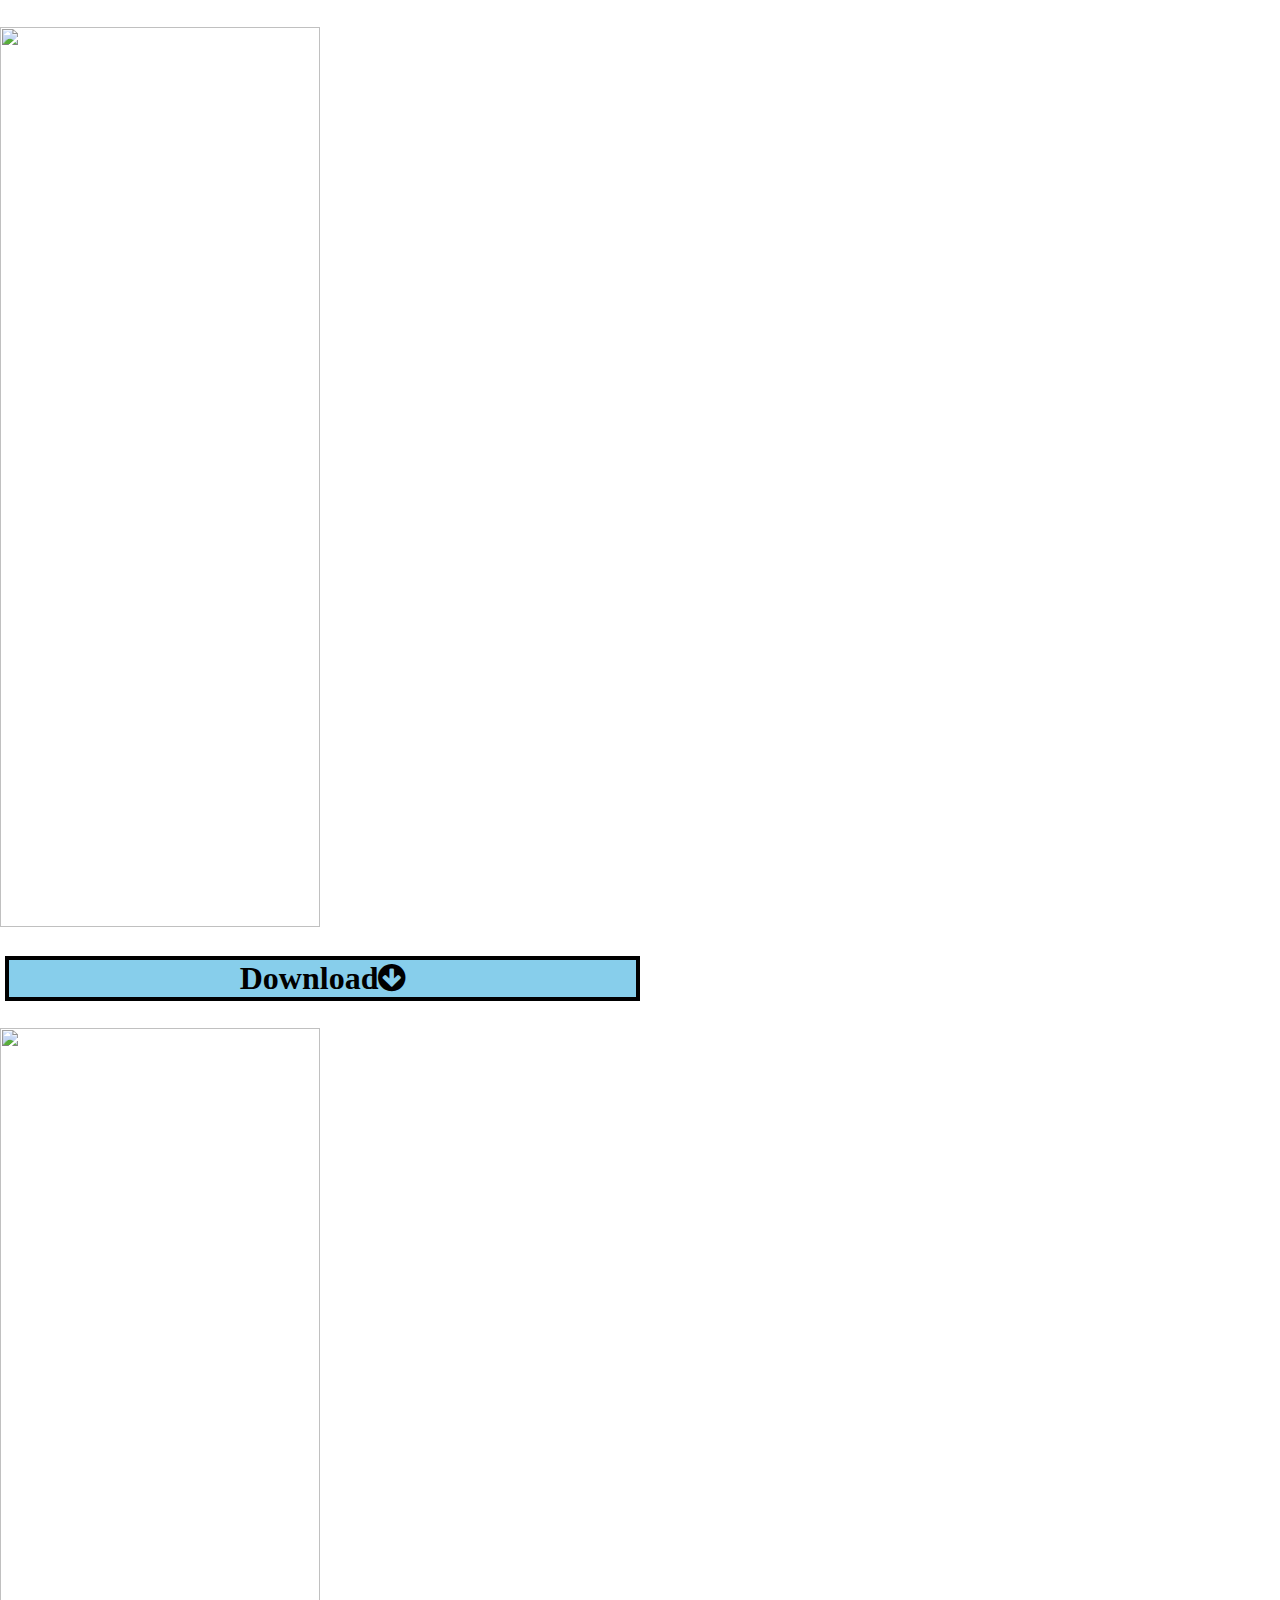
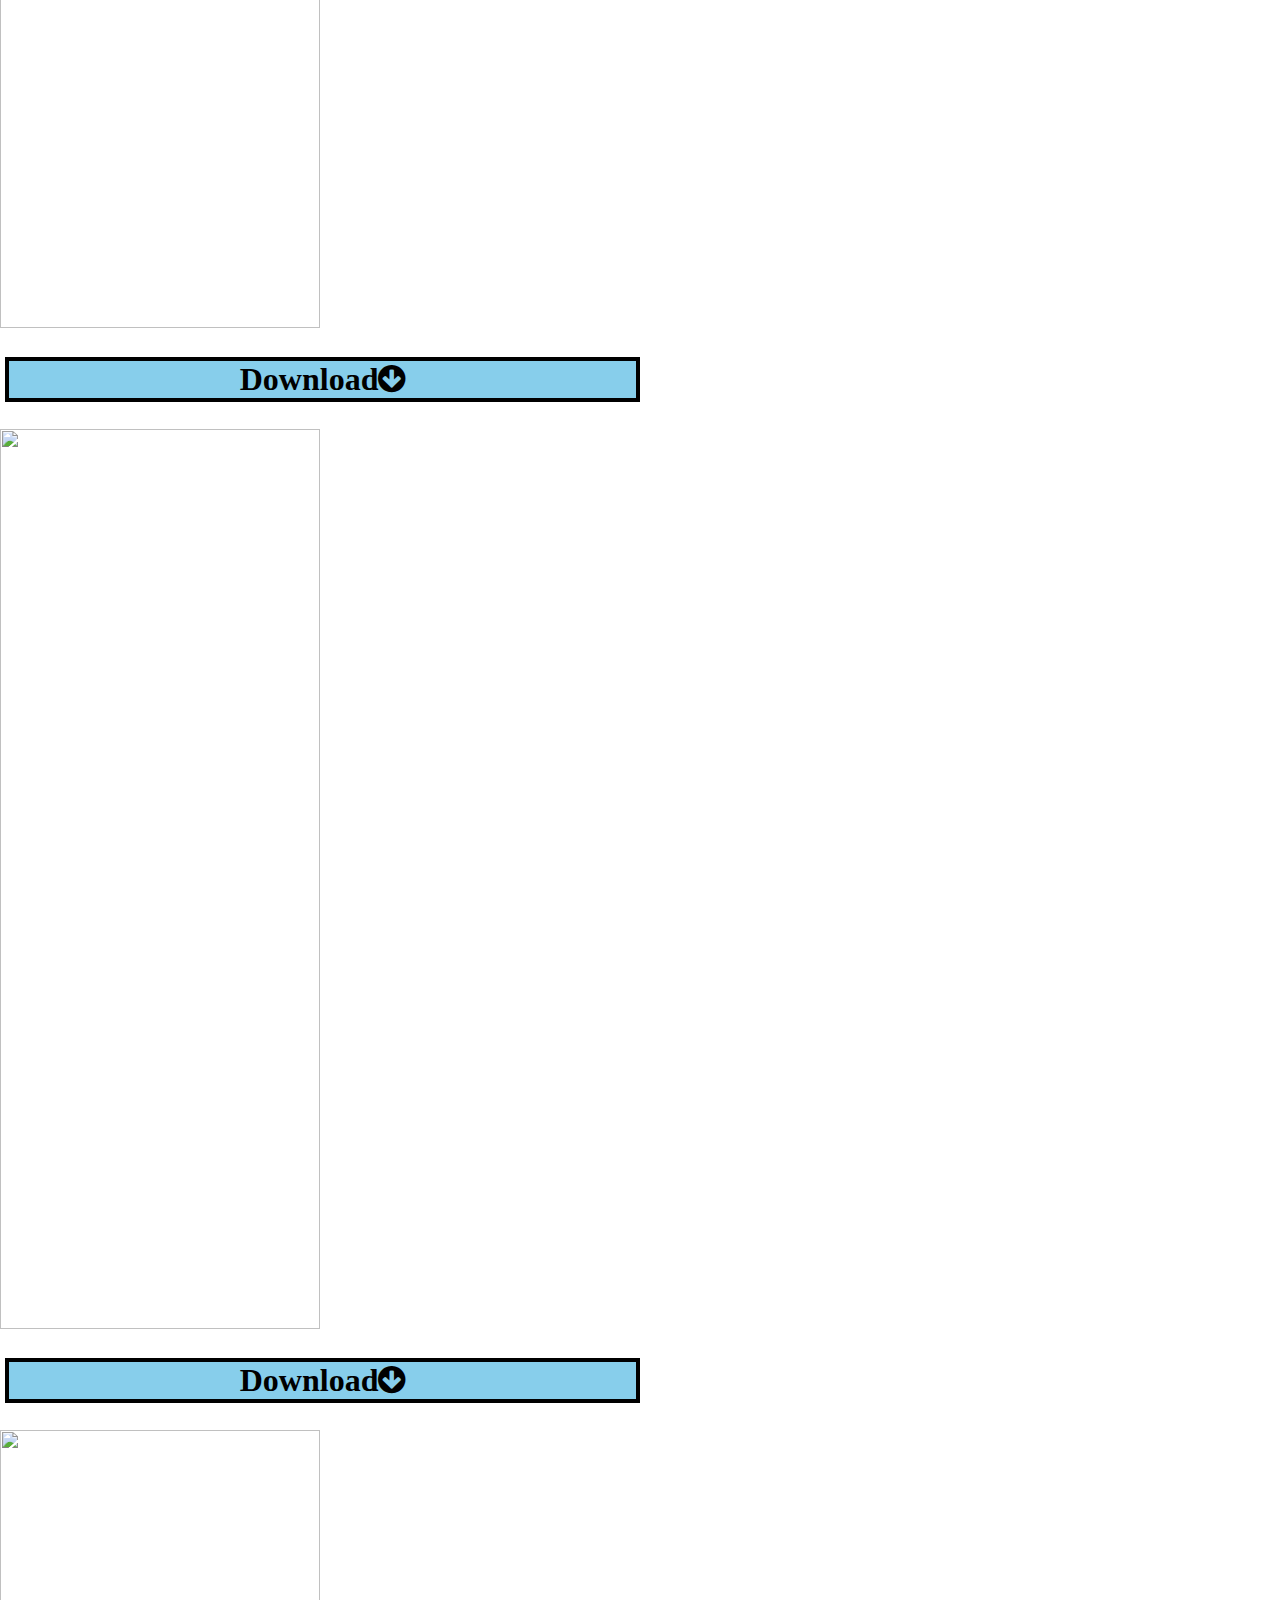
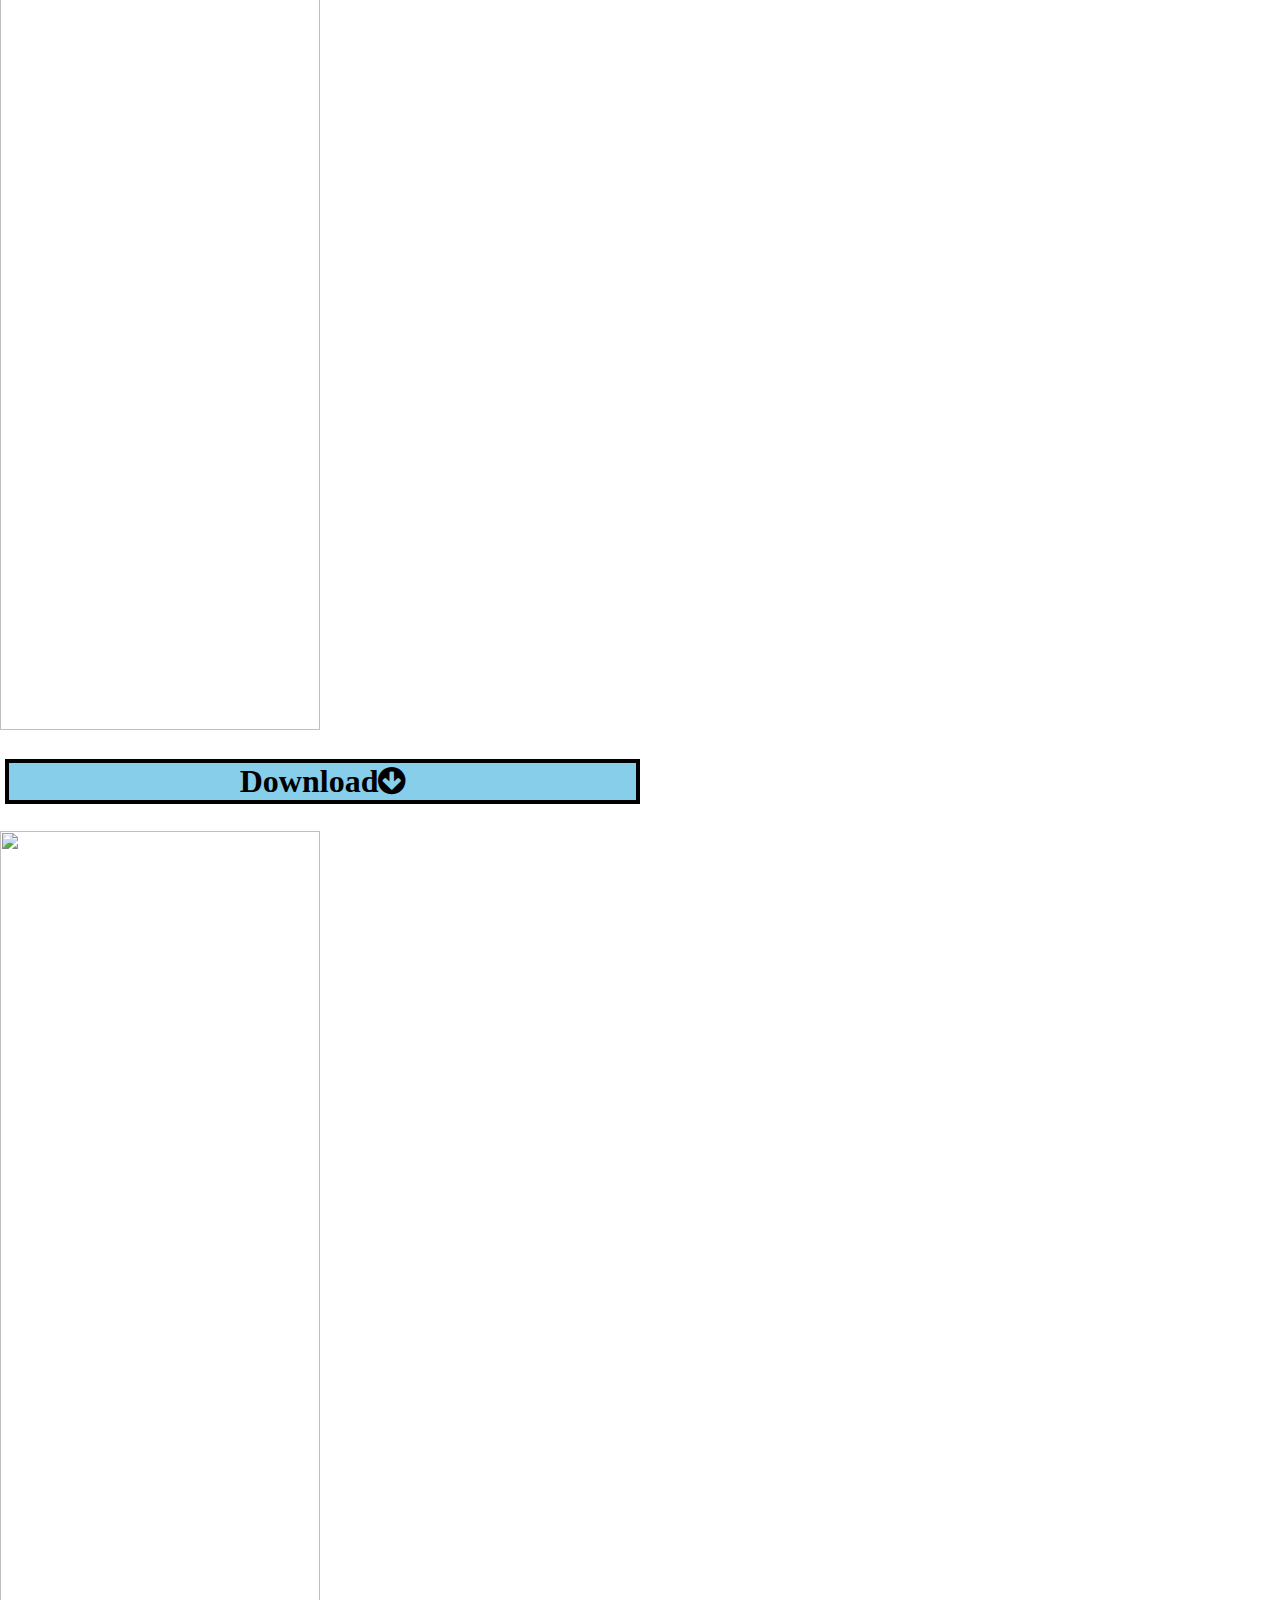
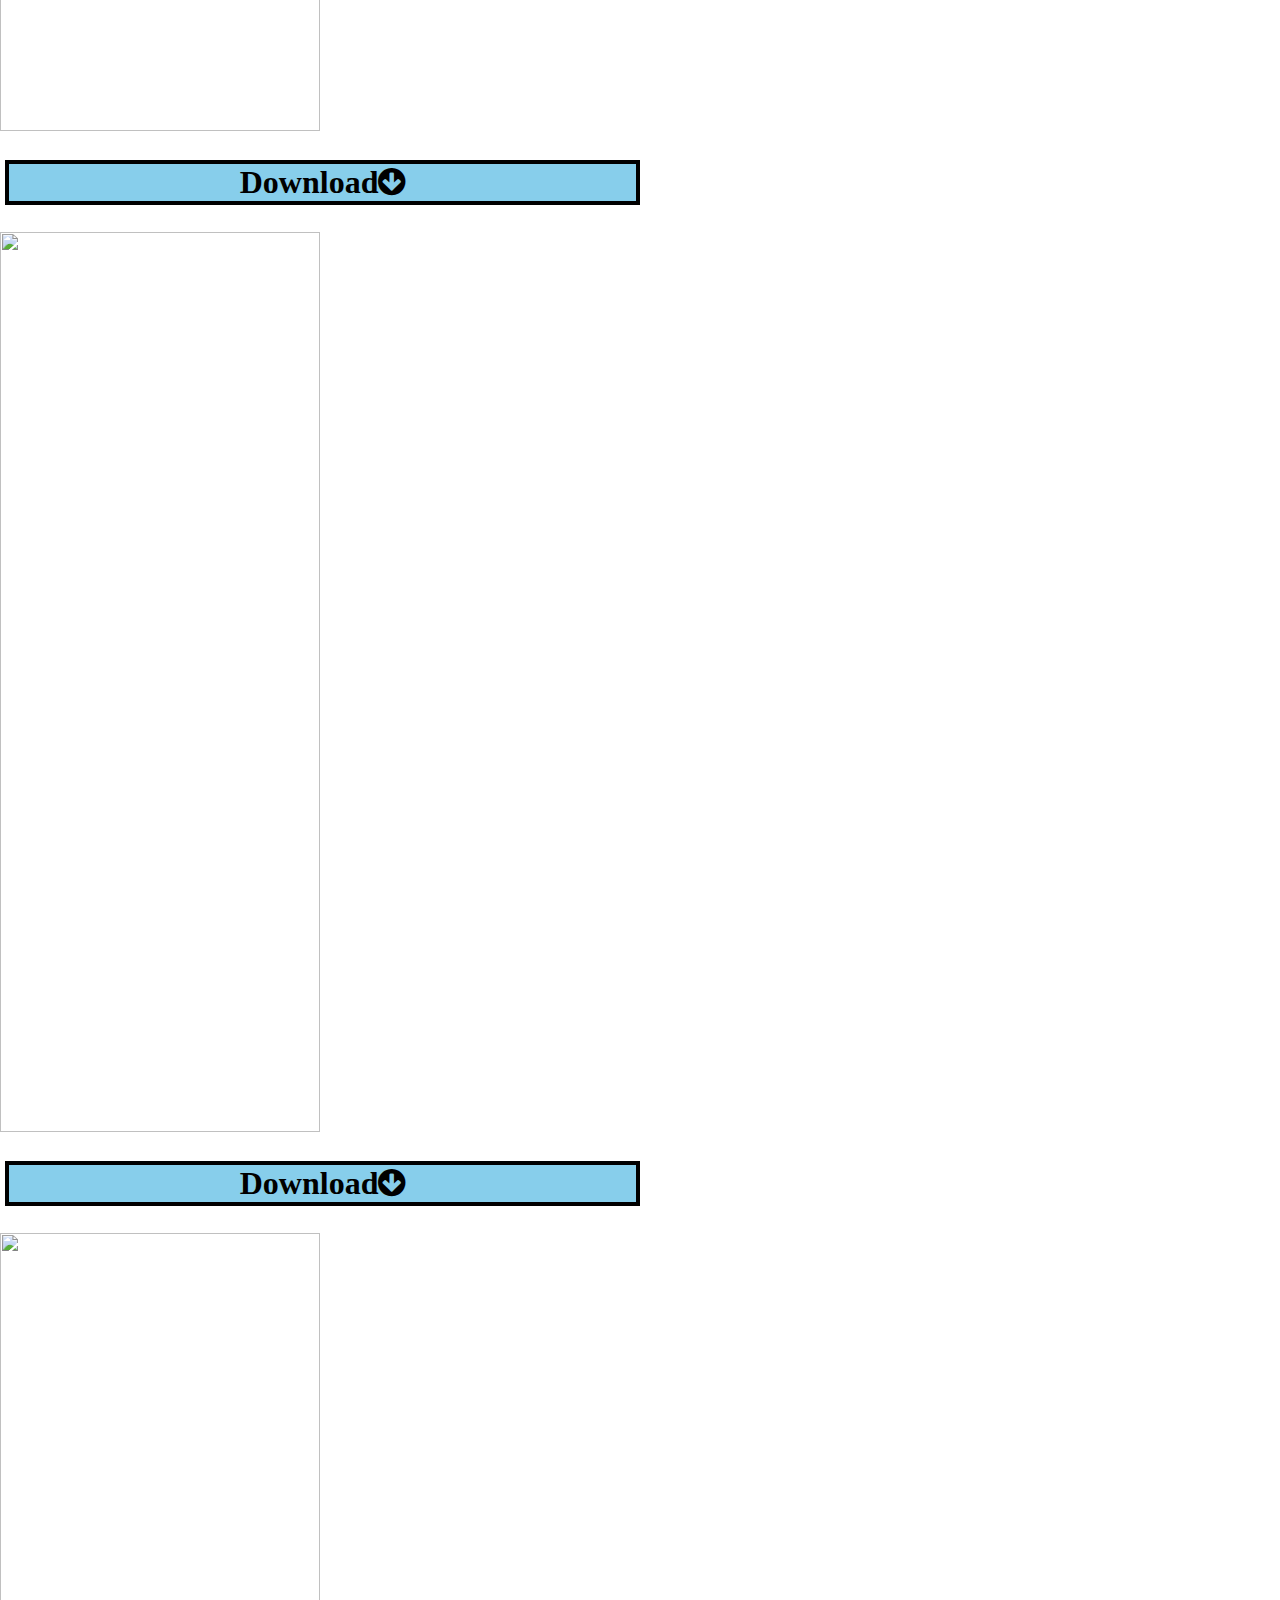
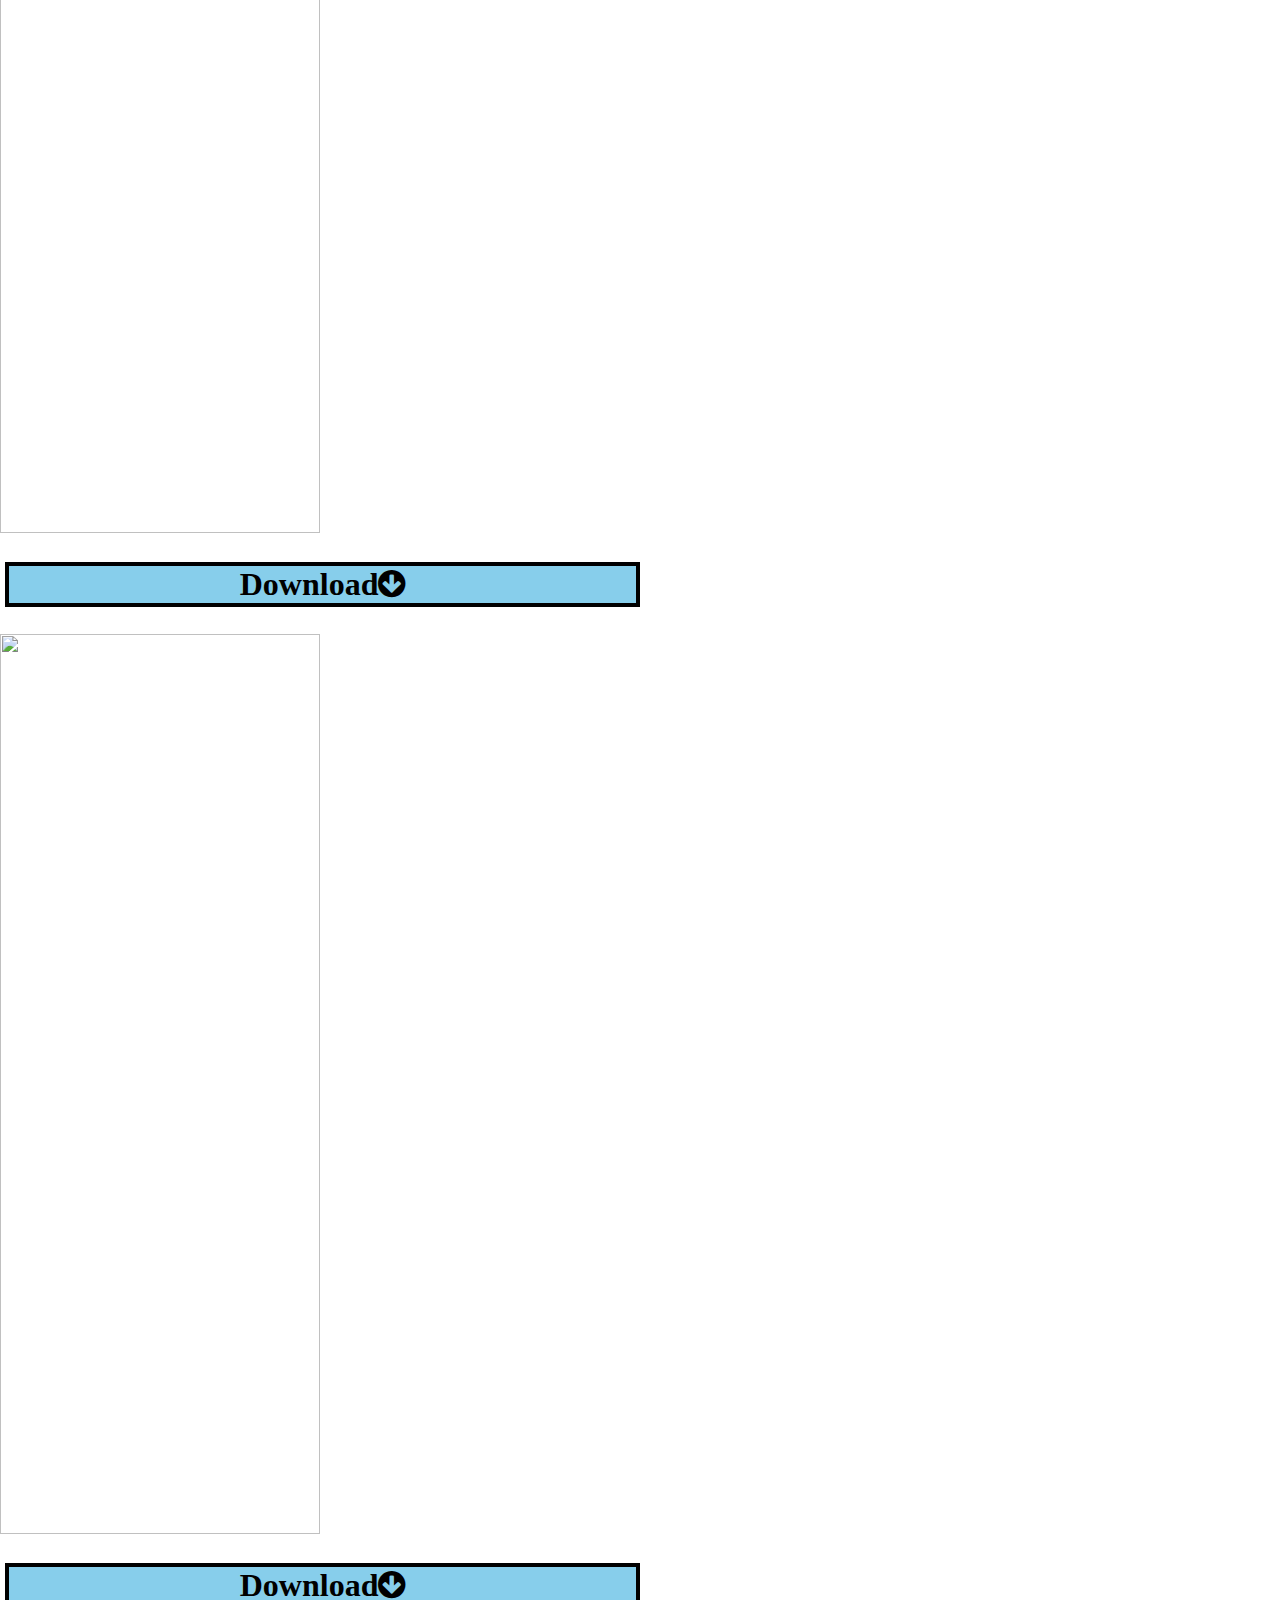
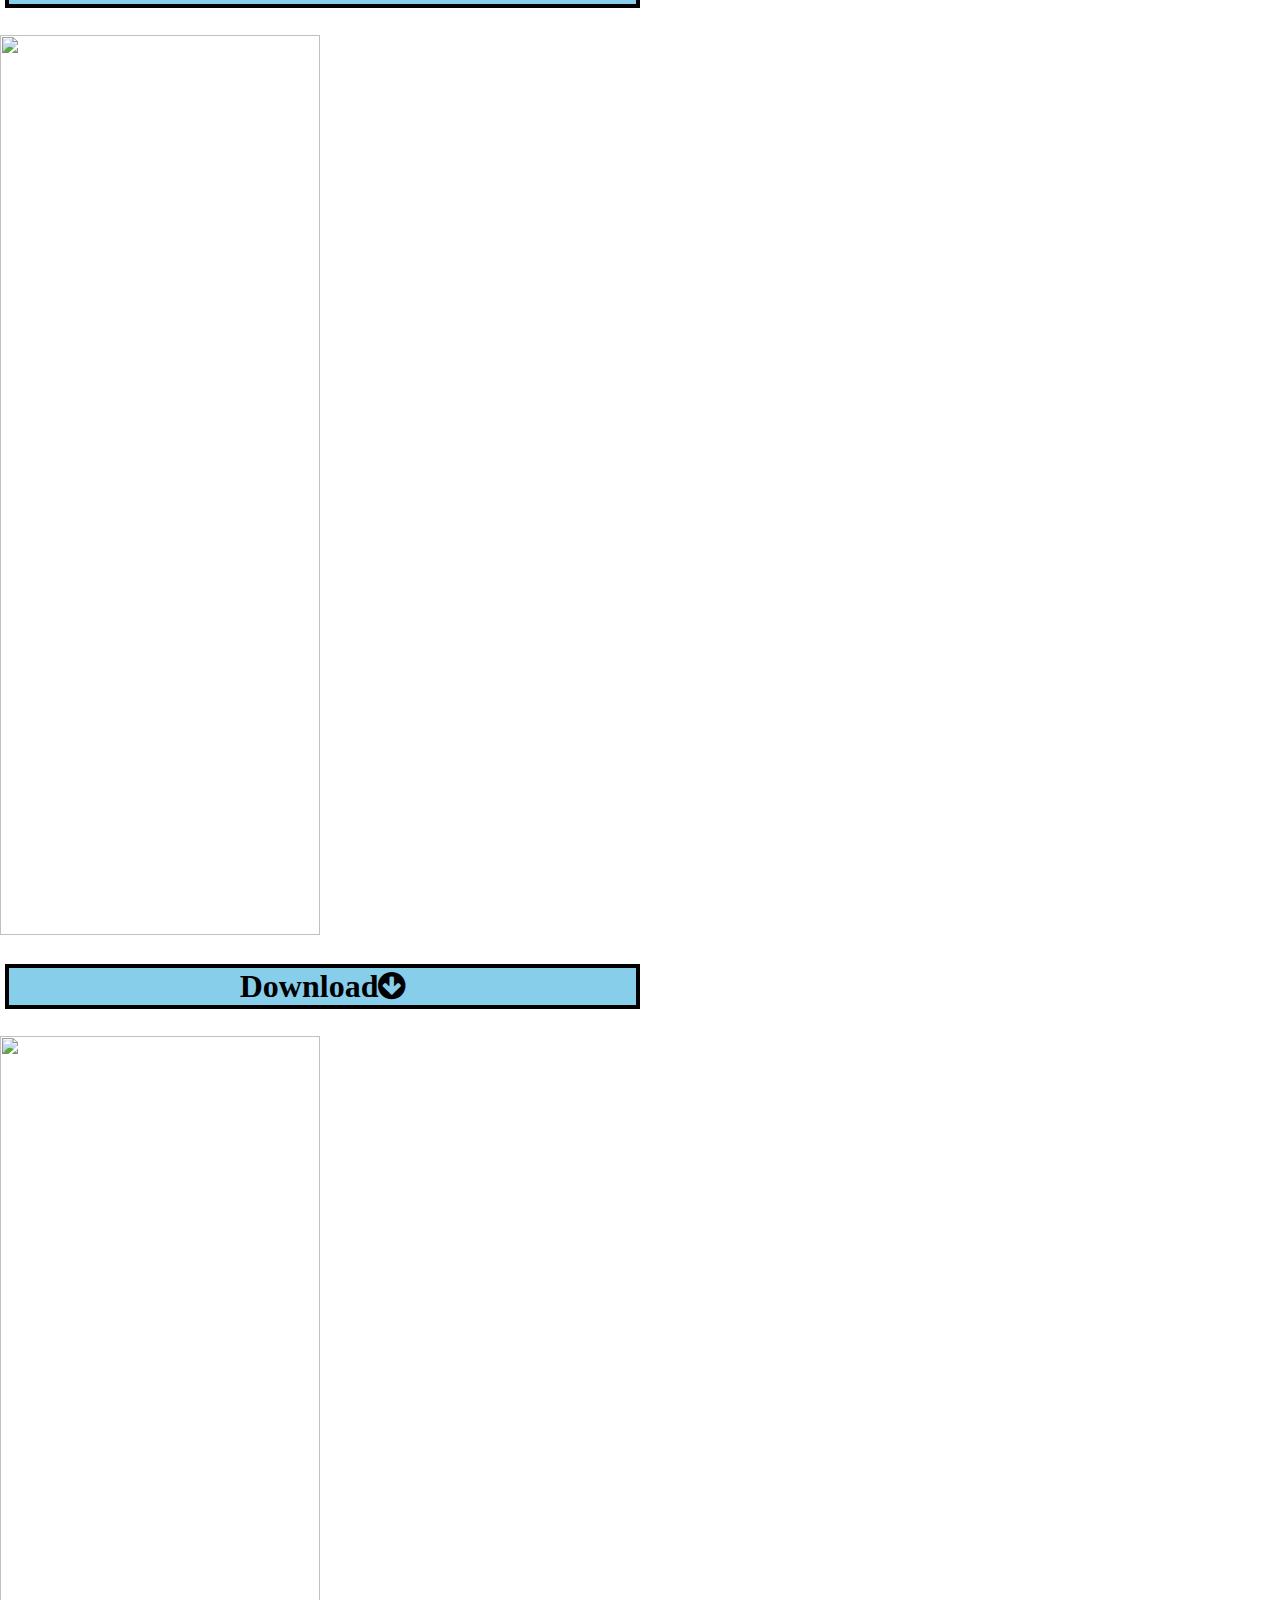
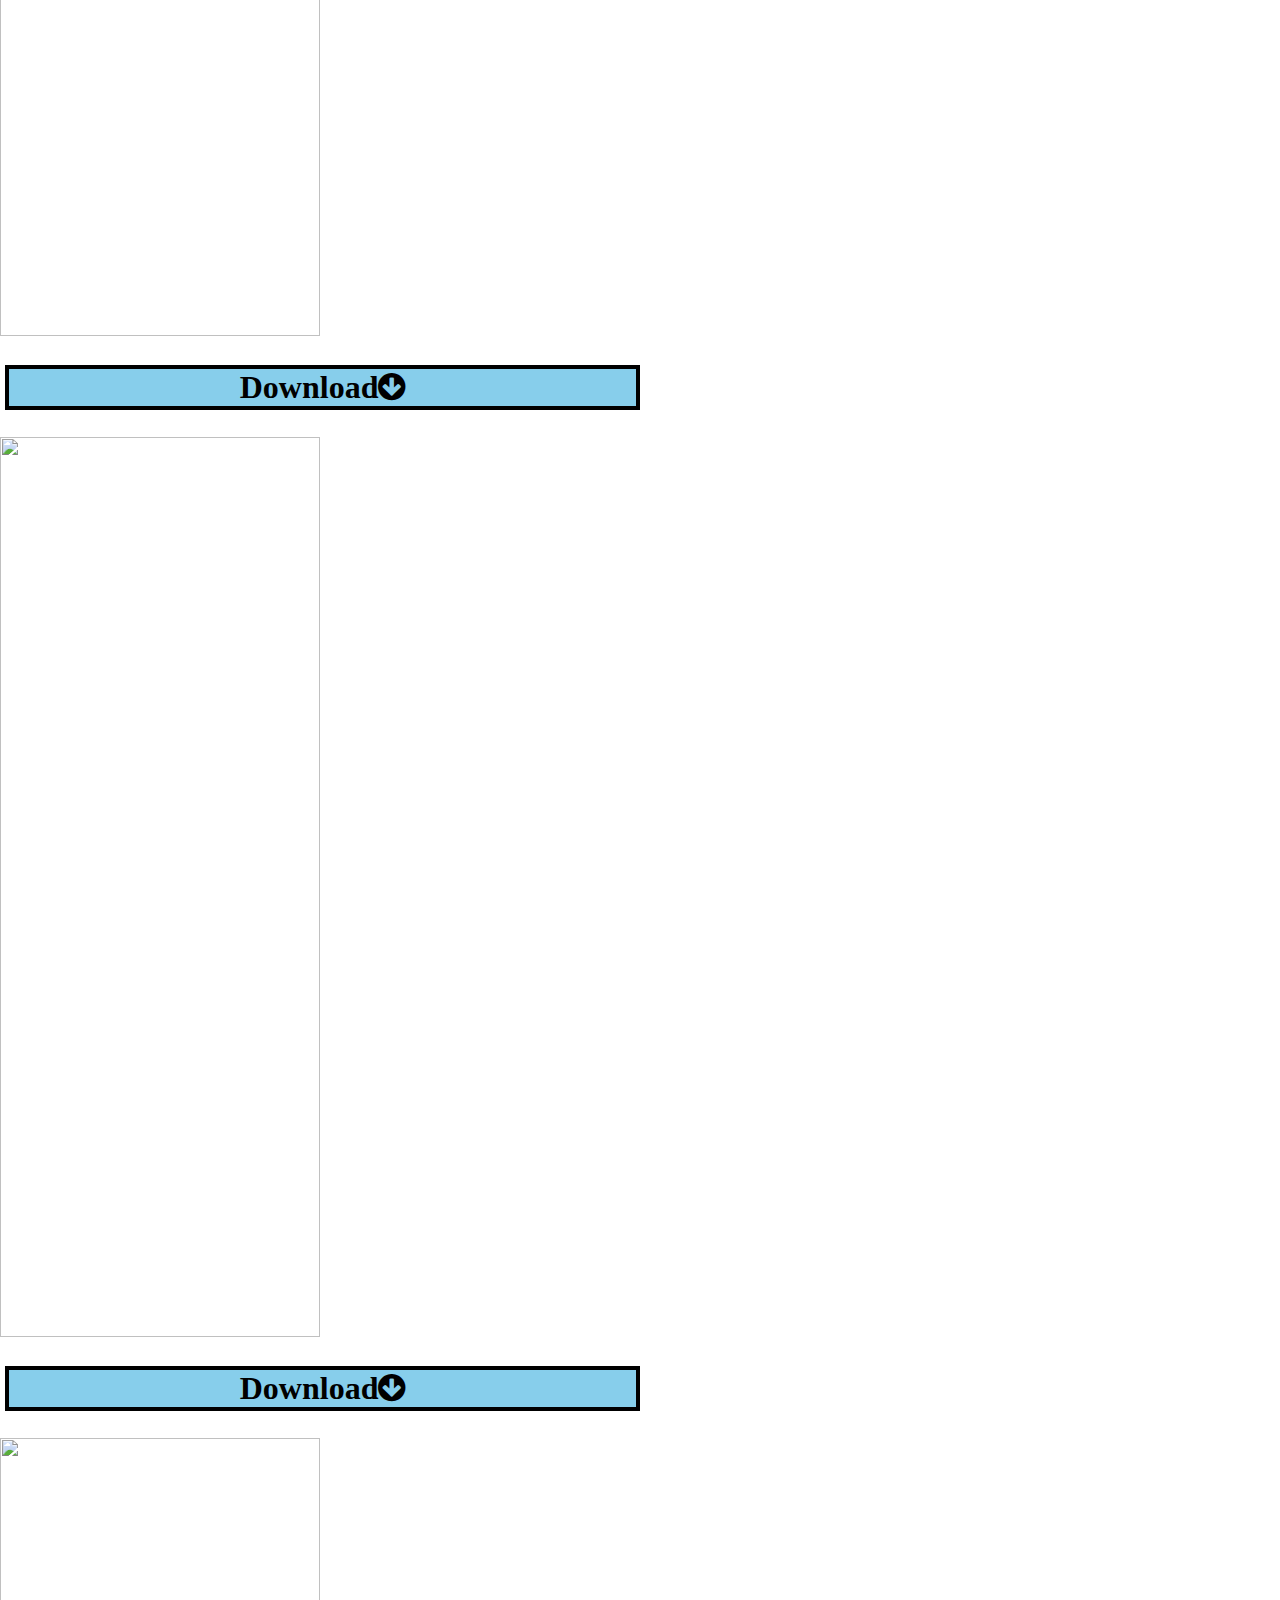
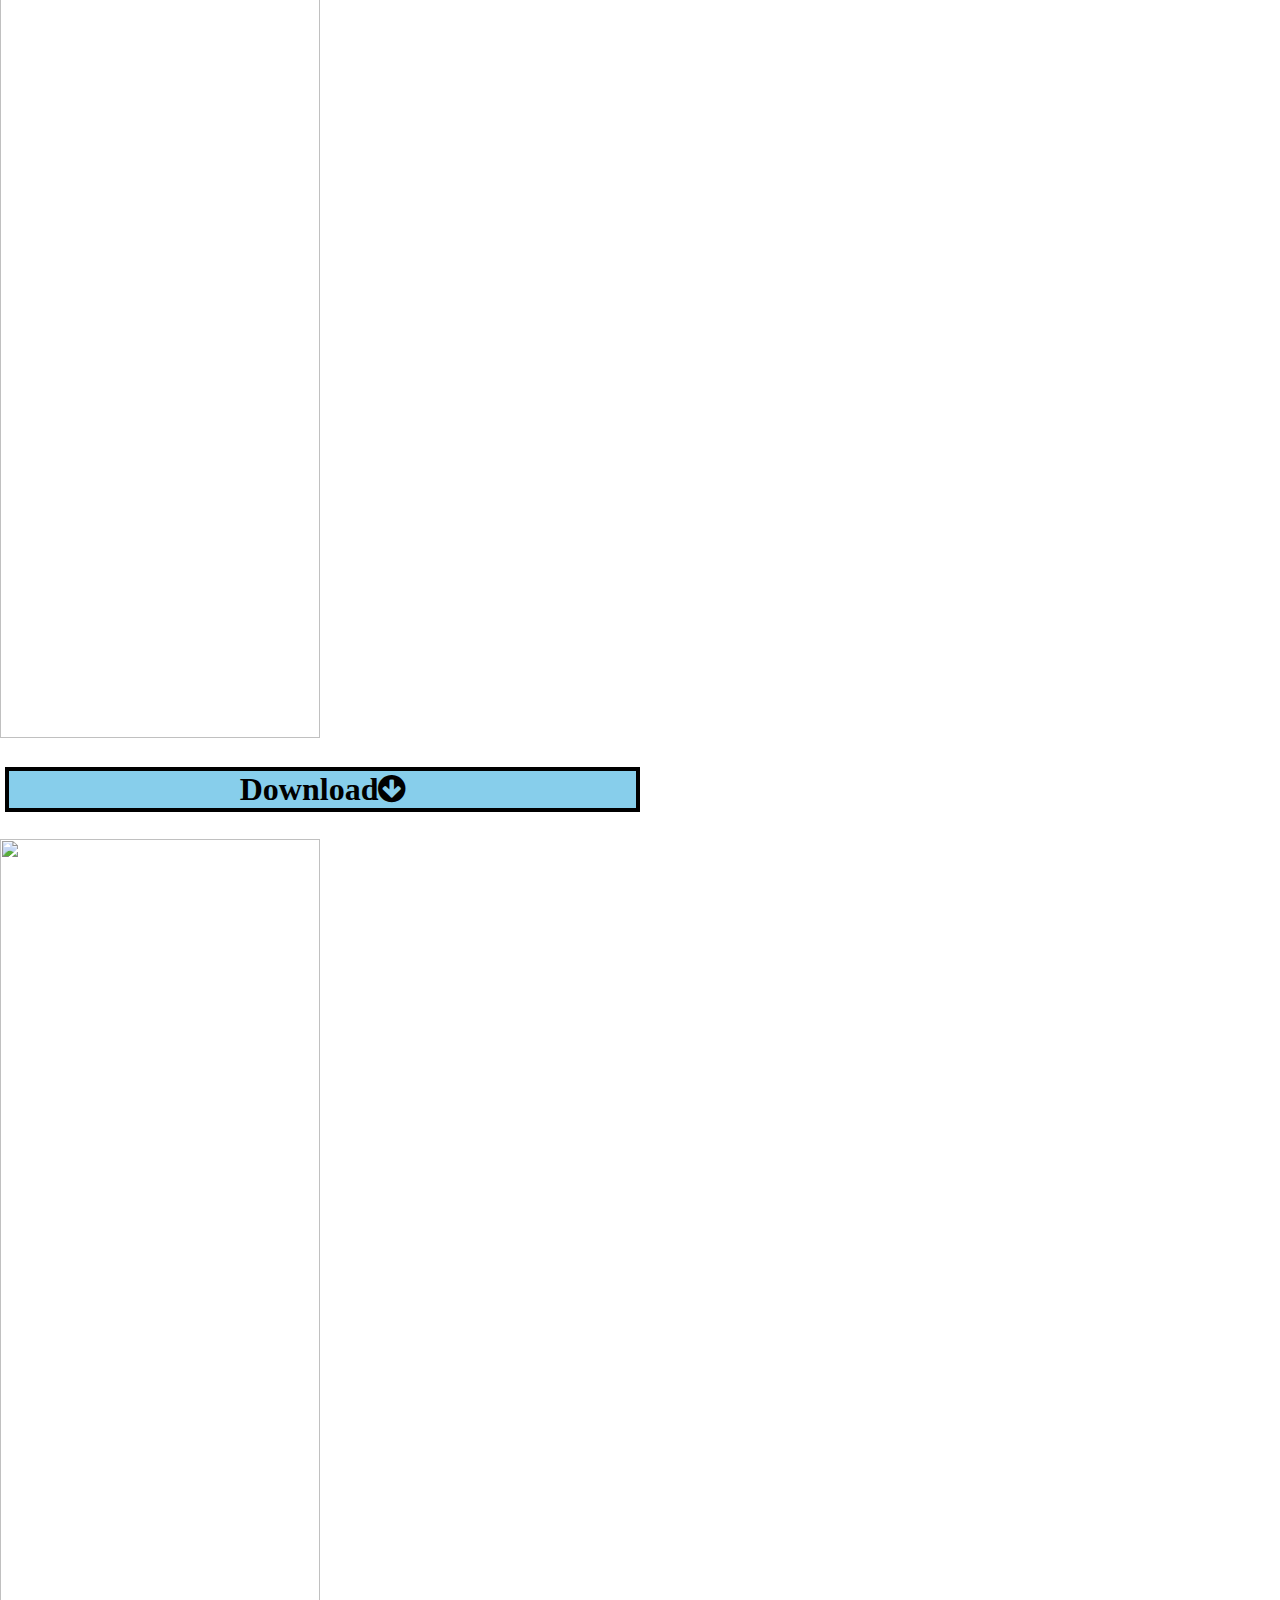
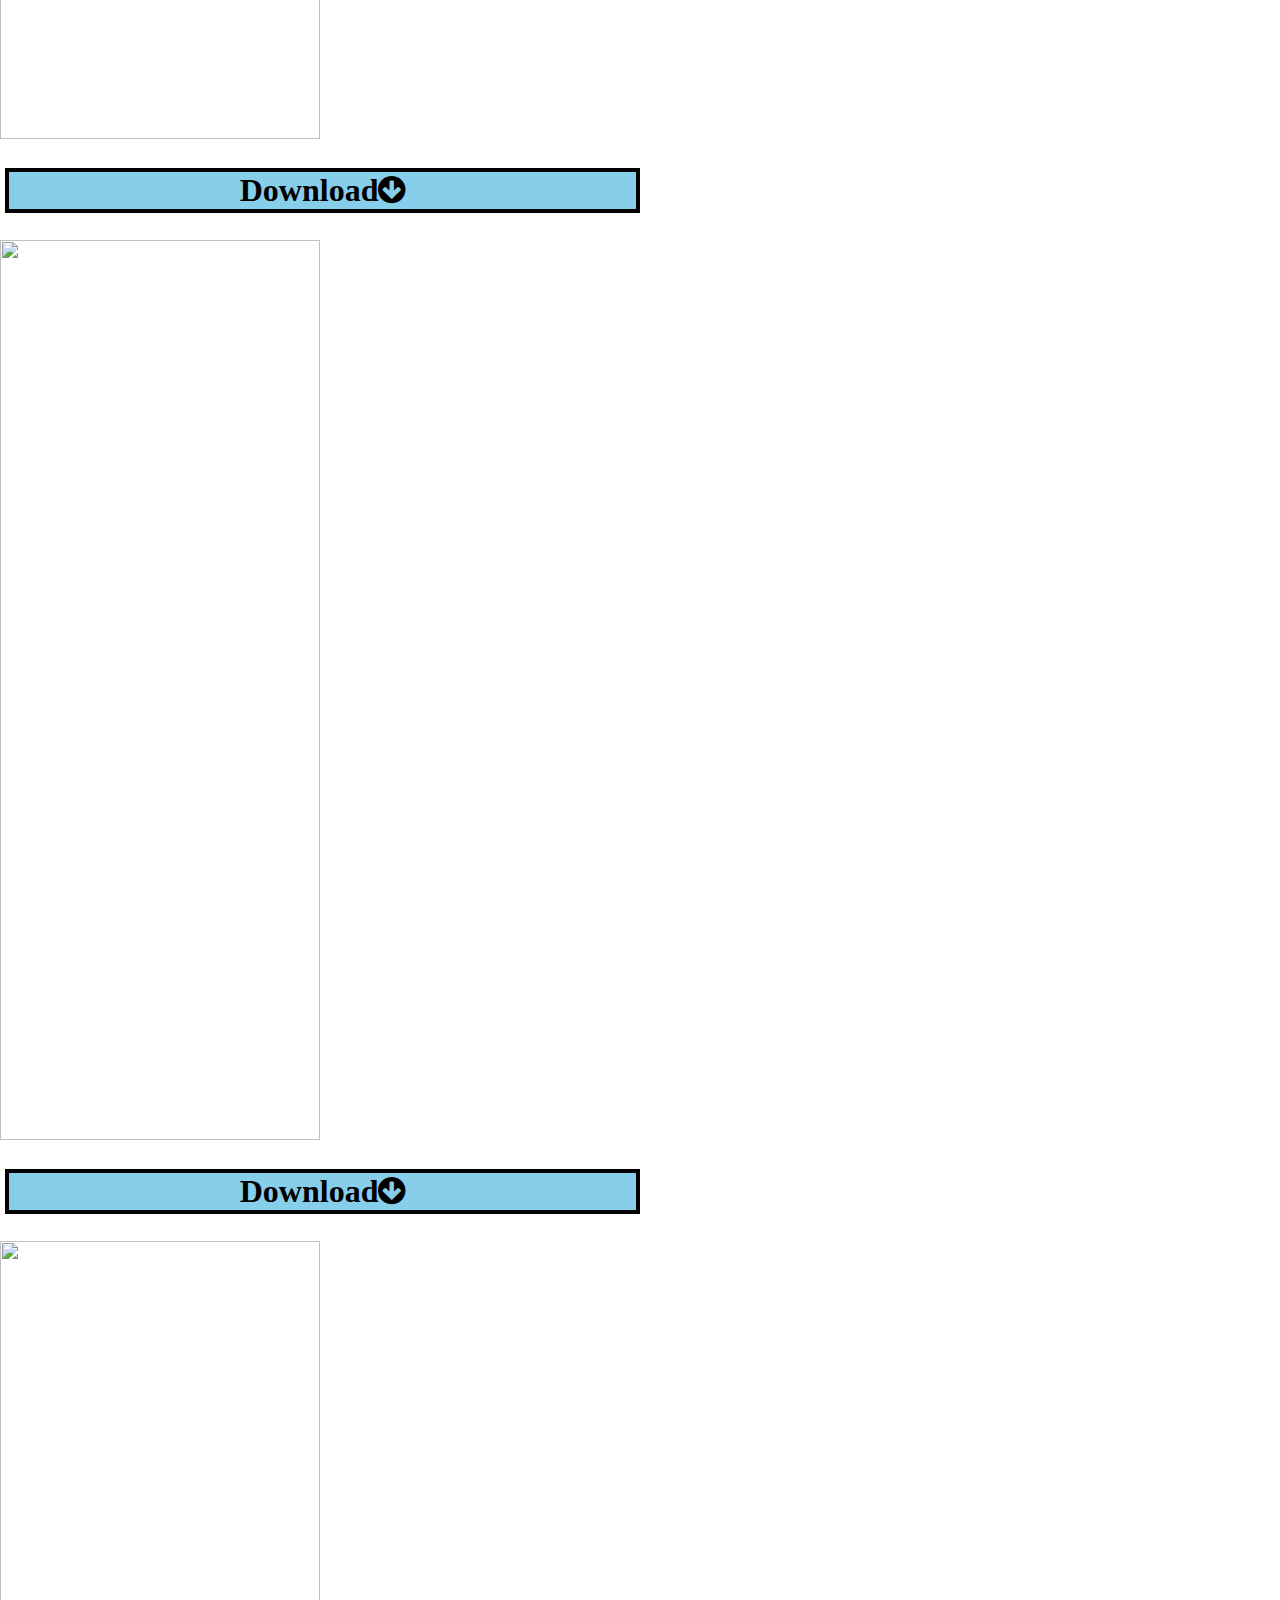
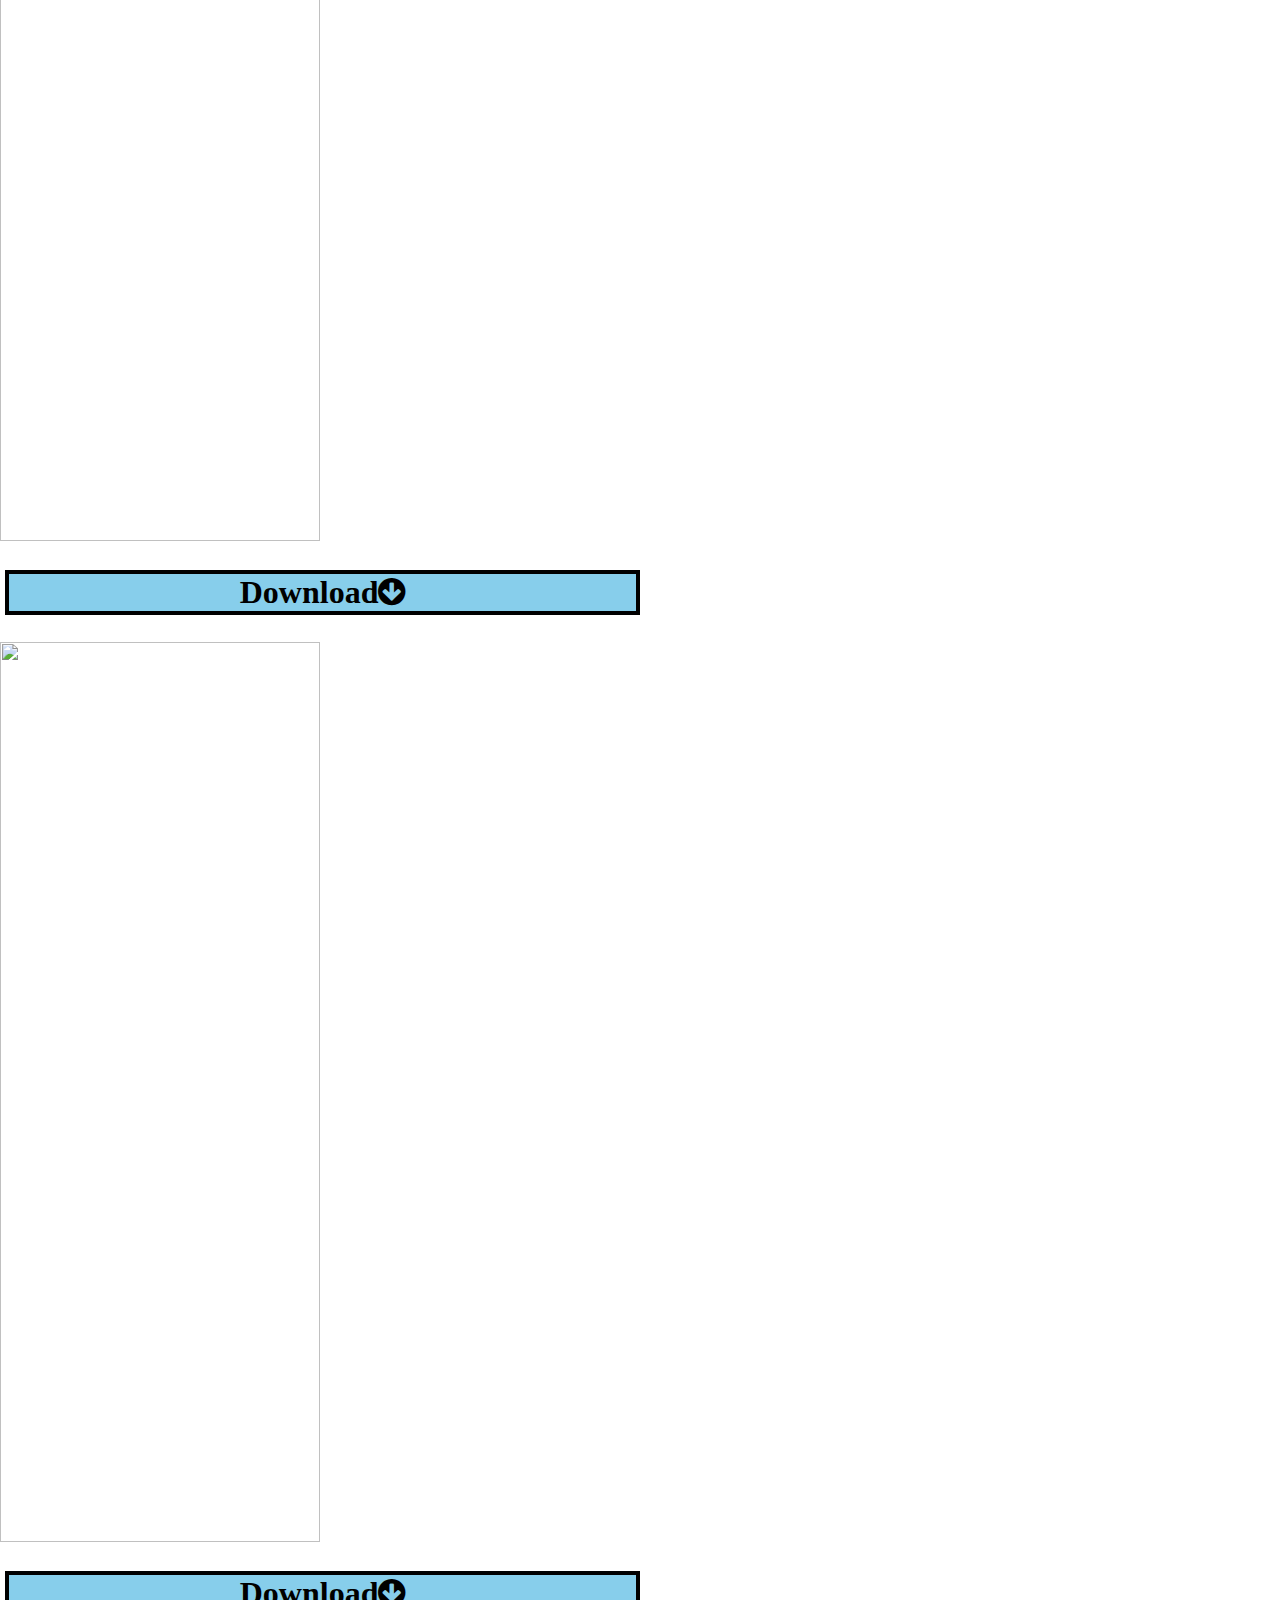
==== index.html @ 0347cc1e "Rename 2019nov.html to index.html" ====
<!DOCTYPE html>
<html>
<head>
	<title>November 2019</title>
	<link rel="stylesheet" type="text/css" href="2019nov.css">
	<link rel="stylesheet" type="text/css" href="https://stackpath.bootstrapcdn.com/font-awesome/4.7.0/css/font-awesome.min.css">
</head>
<body>
	<div class="nov2019">
	<a href="2019nov (1).jpg" download>
<img src="2019nov (1).jpg">
	<h1>Download<i class="fa fa-arrow-circle-down" aria-hidden="true"></i></h1></a>
	<a href="2019nov (2).jpg" download>
<img src="2019nov (2).jpg">
	<h1>Download<i class="fa fa-arrow-circle-down" aria-hidden="true"></i></h1></a>
	<a href="2019nov (3).jpg" download>
<img src="2019nov (3).jpg">
	<h1>Download<i class="fa fa-arrow-circle-down" aria-hidden="true"></i></h1></a>
	<a href="2019nov (4).jpg" download>
<img src="2019nov (4).jpg">
	<h1>Download<i class="fa fa-arrow-circle-down" aria-hidden="true"></i></h1></a>
	<a href="2019nov (5).jpg" download>
<img src="2019nov (5).jpg">
	<h1>Download<i class="fa fa-arrow-circle-down" aria-hidden="true"></i></h1></a>
	<a href="2019nov (6).jpg" download>
<img src="2019nov (6).jpg">
	<h1>Download<i class="fa fa-arrow-circle-down" aria-hidden="true"></i></h1></a>
	<a href="2019nov (7).jpg" download>
<img src="2019nov (7).jpg">
	<h1>Download<i class="fa fa-arrow-circle-down" aria-hidden="true"></i></h1></a>
	<a href="2019nov (8).jpg" download>
<img src="2019nov (8).jpg">
	<h1>Download<i class="fa fa-arrow-circle-down" aria-hidden="true"></i></h1></a>
	<a href="2019nov (9).jpg" download>
<img src="2019nov (9).jpg">
	<h1>Download<i class="fa fa-arrow-circle-down" aria-hidden="true"></i></h1></a>
	<a href="2019nov (10).jpg" download>
<img src="2019nov (10).jpg">
	<h1>Download<i class="fa fa-arrow-circle-down" aria-hidden="true"></i></h1></a>
	<a href="2019nov (11).jpg" download>
<img src="2019nov (11).jpg">
	<h1>Download<i class="fa fa-arrow-circle-down" aria-hidden="true"></i></h1></a>
	<a href="2019nov (12).jpg" download>
<img src="2019nov (12).jpg">
	<h1>Download<i class="fa fa-arrow-circle-down" aria-hidden="true"></i></h1></a>
	<a href="2019nov (13).jpg" download>
<img src="2019nov (13).jpg">
	<h1>Download<i class="fa fa-arrow-circle-down" aria-hidden="true"></i></h1></a>
	<a href="2019nov (14).jpg" download>
<img src="2019nov (14).jpg">
	<h1>Download<i class="fa fa-arrow-circle-down" aria-hidden="true"></i></h1></a>
	<a href="2019nov (15).jpg" download>
<img src="2019nov (15).jpg">
	<h1>Download<i class="fa fa-arrow-circle-down" aria-hidden="true"></i></h1></a>
	<a href="2019nov (16).jpg" download>
<img src="2019nov (16).jpg">
	<h1>Download<i class="fa fa-arrow-circle-down" aria-hidden="true"></i></h1></a>
	<a href="2019nov (17).jpg" download>
<img src="2019nov (17).jpg">
	<h1>Download<i class="fa fa-arrow-circle-down" aria-hidden="true"></i></h1></a>
	<a href="2019nov (18).jpg" download>
<img src="2019nov (18).jpg">
	<h1>Download<i class="fa fa-arrow-circle-down" aria-hidden="true"></i></h1></a>
	<a href="2019nov (19).jpg" download>
<img src="2019nov (19).jpg">
	<h1>Download<i class="fa fa-arrow-circle-down" aria-hidden="true"></i></h1></a>
	<a href="2019nov (20).jpg" download>
<img src="2019nov (20).jpg">
	<h1>Download<i class="fa fa-arrow-circle-down" aria-hidden="true"></i></h1></a>
	<a href="2019nov (21).jpg" download>
<img src="2019nov (21).jpg">
	<h1>Download<i class="fa fa-arrow-circle-down" aria-hidden="true"></i></h1></a>
	<a href="2019nov (22).jpg" download>
<img src="2019nov (22).jpg">
	<h1>Download<i class="fa fa-arrow-circle-down" aria-hidden="true"></i></h1></a>
	<a href="2019nov (23).jpg" download>
<img src="2019nov (23).jpg">
	<h1>Download<i class="fa fa-arrow-circle-down" aria-hidden="true"></i></h1></a>
	<a href="2019nov (24).jpg" download>
<img src="2019nov (24).jpg">
	<h1>Download<i class="fa fa-arrow-circle-down" aria-hidden="true"></i></h1></a>
	<a href="2019nov (25).jpg" download>
<img src="2019nov (25).jpg">
	<h1>Download<i class="fa fa-arrow-circle-down" aria-hidden="true"></i></h1></a>
	<a href="2019nov (26).jpg" download>
<img src="2019nov (26).jpg">
	<h1>Download<i class="fa fa-arrow-circle-down" aria-hidden="true"></i></h1></a>
	<a href="2019nov (27).jpg" download>
<img src="2019nov (27).jpg">
	<h1>Download<i class="fa fa-arrow-circle-down" aria-hidden="true"></i></h1></a>
	<a href="2019nov (28).jpg" download>
<img src="2019nov (28).jpg">
	<h1>Download<i class="fa fa-arrow-circle-down" aria-hidden="true"></i></h1></a>
	<a href="2019nov (29).jpg" download>
<img src="2019nov (29).jpg">
	<h1>Download<i class="fa fa-arrow-circle-down" aria-hidden="true"></i></h1></a>
	<a href="2019nov (30).jpg" download>
<img src="2019nov (30).jpg">
	<h1>Download<i class="fa fa-arrow-circle-down" aria-hidden="true"></i></h1></a>
	<a href="2019nov (31).jpg" download>
<img src="2019nov (31).jpg">
	<h1>Download<i class="fa fa-arrow-circle-down" aria-hidden="true"></i></h1></a>
	<a href="2019nov (32).jpg" download>
<img src="2019nov (32).jpg">
	<h1>Download<i class="fa fa-arrow-circle-down" aria-hidden="true"></i></h1></a>
	<a href="2019nov (33).jpg" download>
<img src="2019nov (33).jpg">
	<h1>Download<i class="fa fa-arrow-circle-down" aria-hidden="true"></i></h1></a>
	<a href="2019nov (34).jpg" download>
<img src="2019nov (34).jpg">
	<h1>Download<i class="fa fa-arrow-circle-down" aria-hidden="true"></i></h1></a>
	<a href="2019nov (35).jpg" download>
<img src="2019nov (35).jpg">
	<h1>Download<i class="fa fa-arrow-circle-down" aria-hidden="true"></i></h1></a>
	<a href="2019nov (36).jpg" download>
<img src="2019nov (36).jpg">
	<h1>Download<i class="fa fa-arrow-circle-down" aria-hidden="true"></i></h1></a>
	<a href="2019nov (37).jpg" download>
<img src="2019nov (37).jpg">
	<h1>Download<i class="fa fa-arrow-circle-down" aria-hidden="true"></i></h1></a>
	<a href="2019nov (38).jpg" download>
<img src="2019nov (38).jpg">
	<h1>Download<i class="fa fa-arrow-circle-down" aria-hidden="true"></i></h1></a>
	<a href="2019nov (39).jpg" download>
<img src="2019nov (39).jpg">
	<h1>Download<i class="fa fa-arrow-circle-down" aria-hidden="true"></i></h1></a>
	<a href="2019nov (40).jpg" download>
<img src="2019nov (40).jpg">
	<h1>Download<i class="fa fa-arrow-circle-down" aria-hidden="true"></i></h1></a>
	<a href="2019nov (41).jpg" download>
<img src="2019nov (41).jpg">
	<h1>Download<i class="fa fa-arrow-circle-down" aria-hidden="true"></i></h1></a>
	<a href="2019nov (42).jpg" download>
<img src="2019nov (42).jpg">
	<h1>Download<i class="fa fa-arrow-circle-down" aria-hidden="true"></i></h1></a>
	<a href="2019nov (43).jpg" download>
<img src="2019nov (43).jpg">
	<h1>Download<i class="fa fa-arrow-circle-down" aria-hidden="true"></i></h1></a>
	<a href="2019nov (44).jpg" download>
<img src="2019nov (44).jpg">
	<h1>Download<i class="fa fa-arrow-circle-down" aria-hidden="true"></i></h1></a>
	<a href="2019nov (45).jpg" download>
<img src="2019nov (45).jpg">
	<h1>Download<i class="fa fa-arrow-circle-down" aria-hidden="true"></i></h1></a>
	<a href="2019nov (46).jpg" download>
<img src="2019nov (46).jpg">
	<h1>Download<i class="fa fa-arrow-circle-down" aria-hidden="true"></i></h1></a>
	<a href="2019nov (47).jpg" download>
<img src="2019nov (47).jpg">
	<h1>Download<i class="fa fa-arrow-circle-down" aria-hidden="true"></i></h1></a>
	<a href="2019nov (48).jpg" download>
<img src="2019nov (48).jpg">
	<h1>Download<i class="fa fa-arrow-circle-down" aria-hidden="true"></i></h1></a>
	<a href="2019nov (49).jpg" download>
<img src="2019nov (49).jpg">
	<h1>Download<i class="fa fa-arrow-circle-down" aria-hidden="true"></i></h1></a>
	<a href="2019nov (50).jpg" download>
<img src="2019nov (50).jpg">
	<h1>Download<i class="fa fa-arrow-circle-down" aria-hidden="true"></i></h1></a>
</div>
</body>
</html>
---- 2019nov.css ----
*{
	margin: 0;
	padding: 0;
}
.nov2019{
	width: 100%;
	height: 100vh;
}
.nov2019 img{
	width: 100%;
	height: 50%;
	margin-top: 27px;
}
.nov2019 a{
	text-decoration: none;	
	color: #000;
}
.nov2019 h1{
	border: 2px solid black;
	background-color: skyblue;
	margin-top: 25px;
	text-align: center;
}
.nov2019 i{
	color: #000;
}
@media only screen and (min-width: 1100px){
.nov2019 img{
	width: 50%;
	height: 100%;
}
.nov2019 h1{
	margin-left: 5px;
	width: 49%;
	border: 4px solid black;
}
}
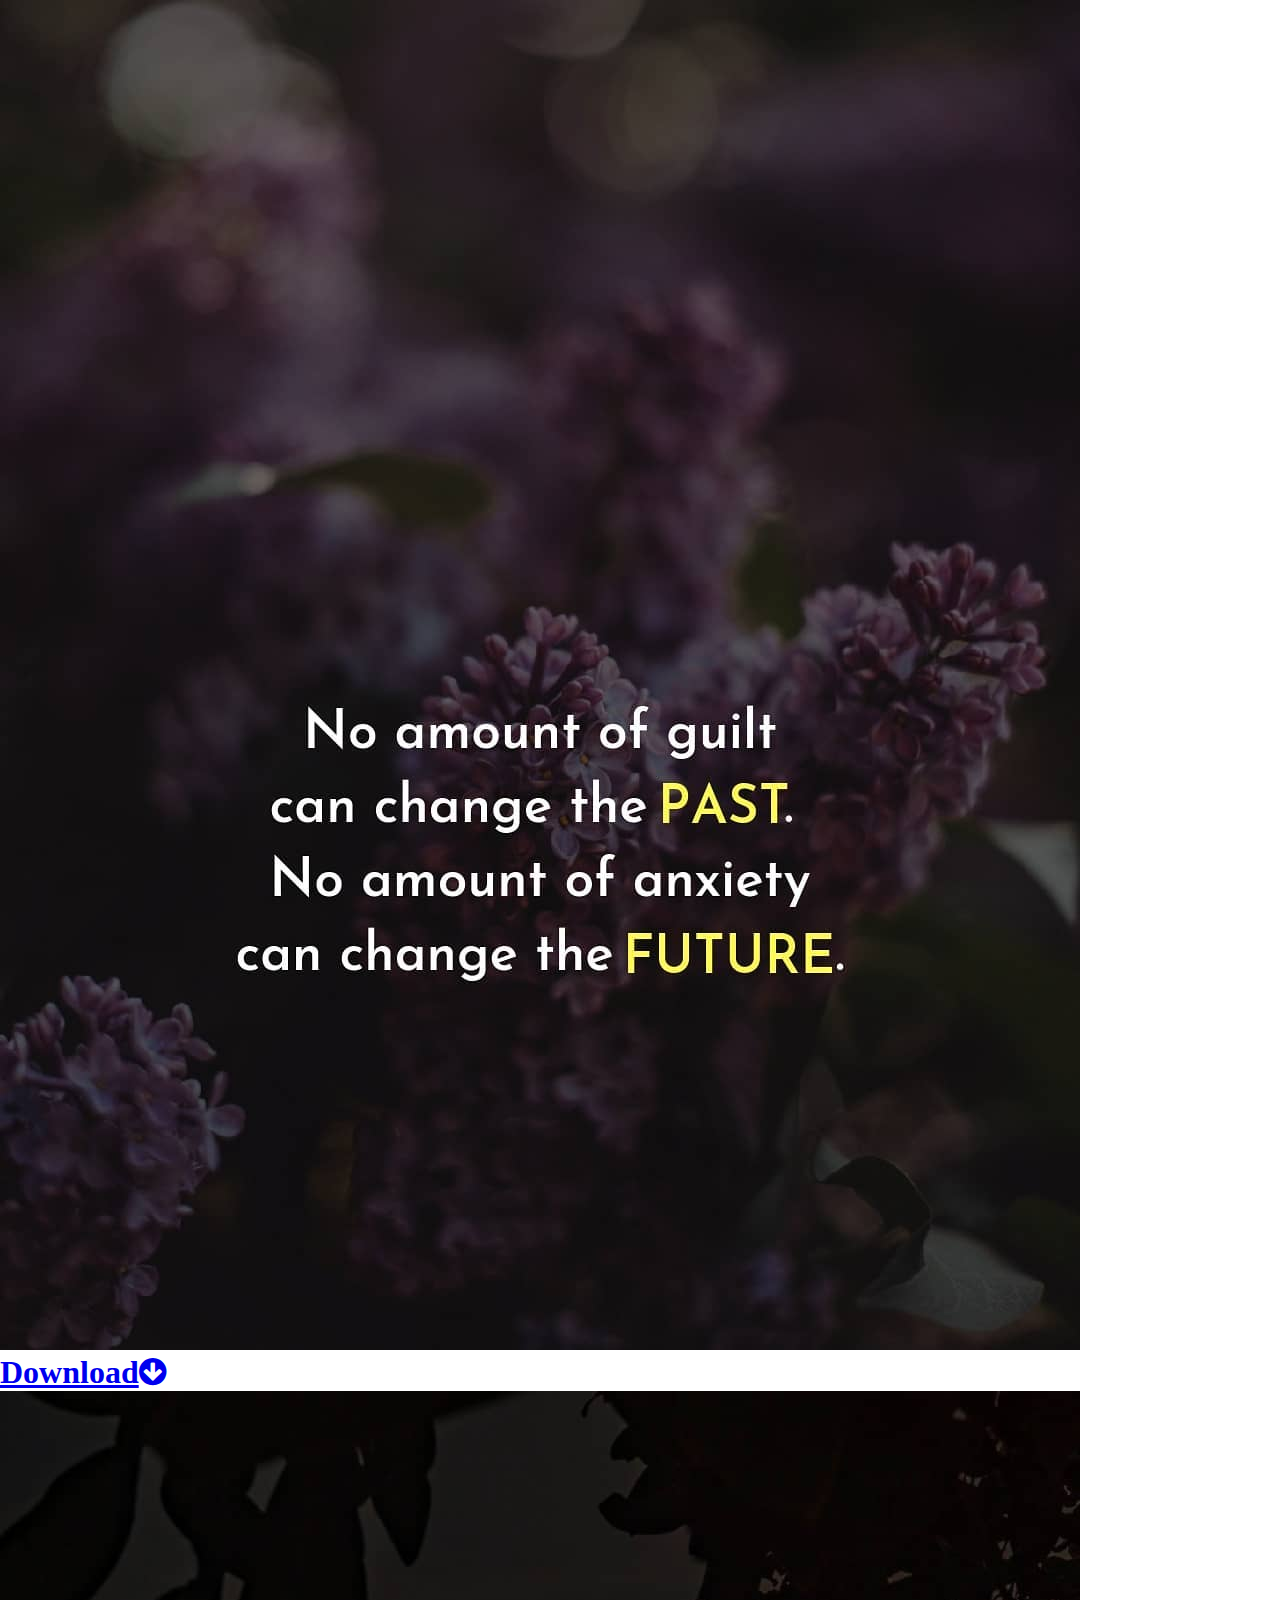
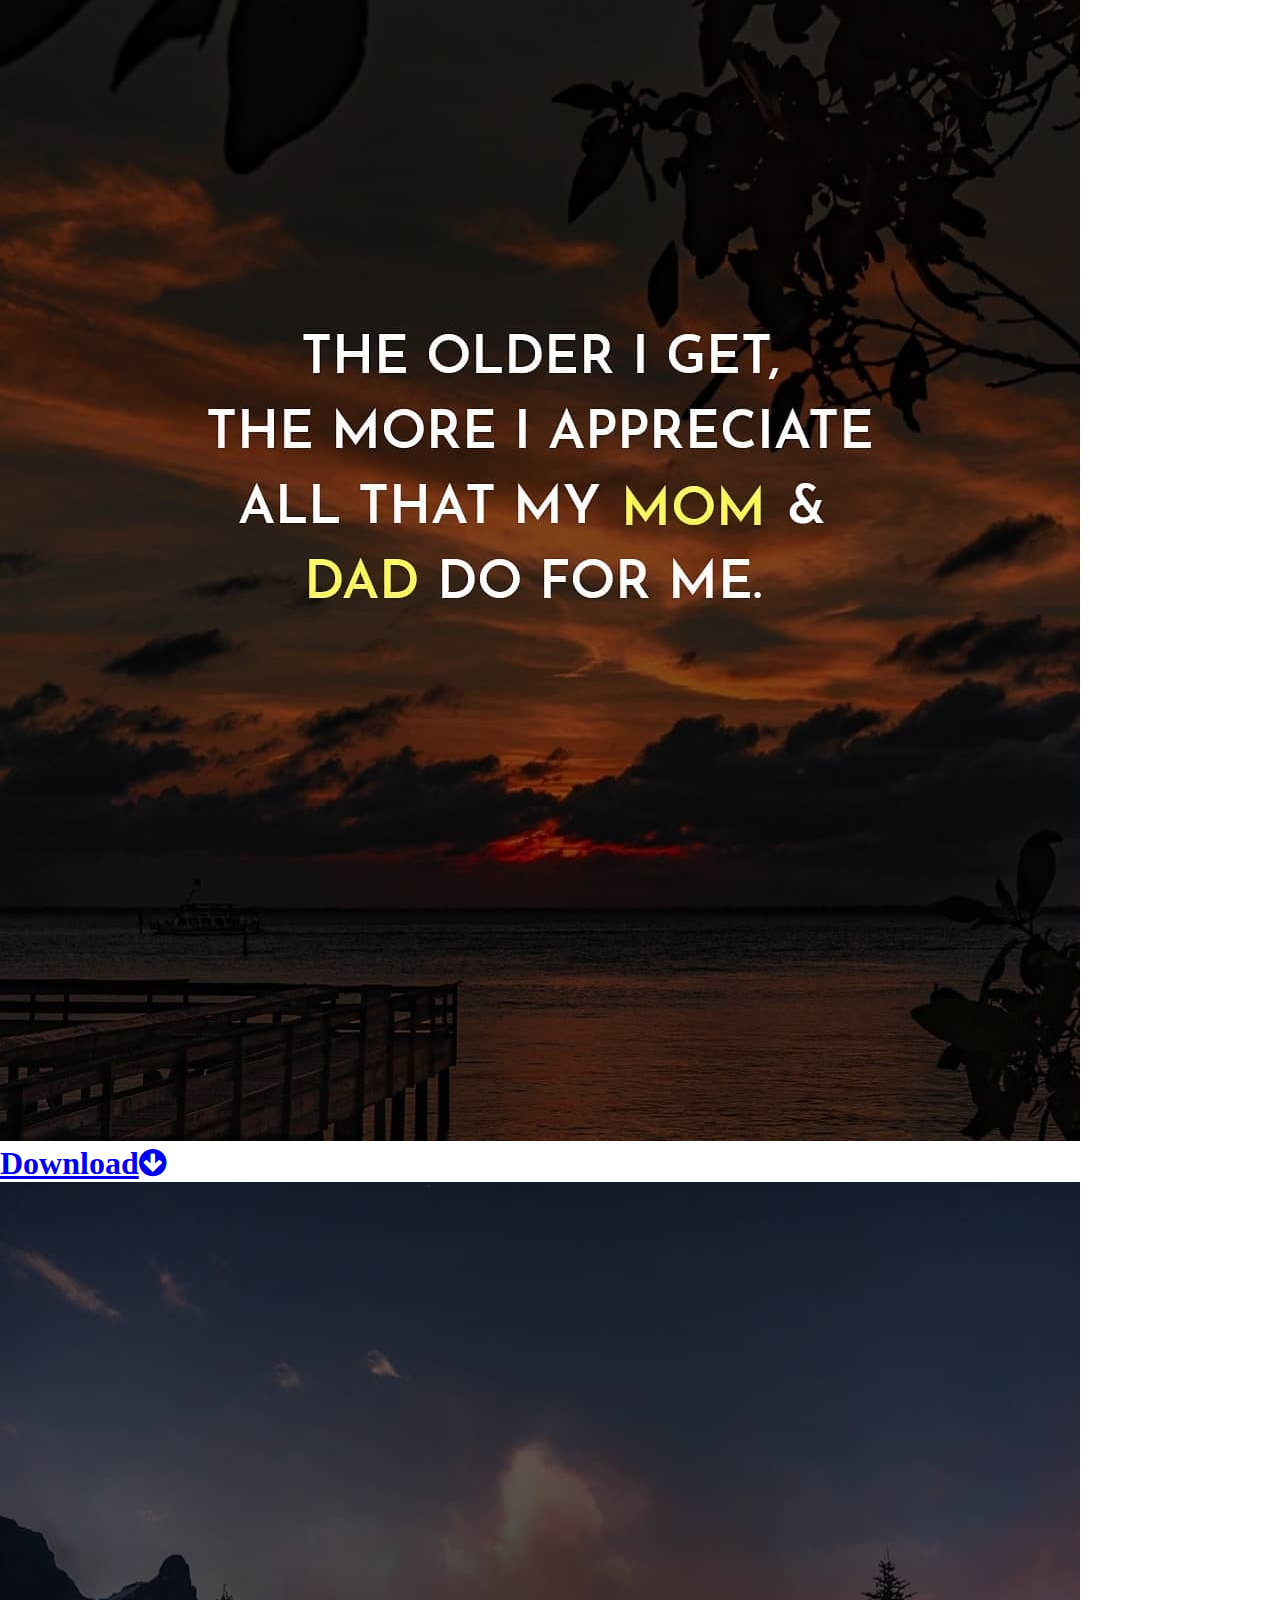
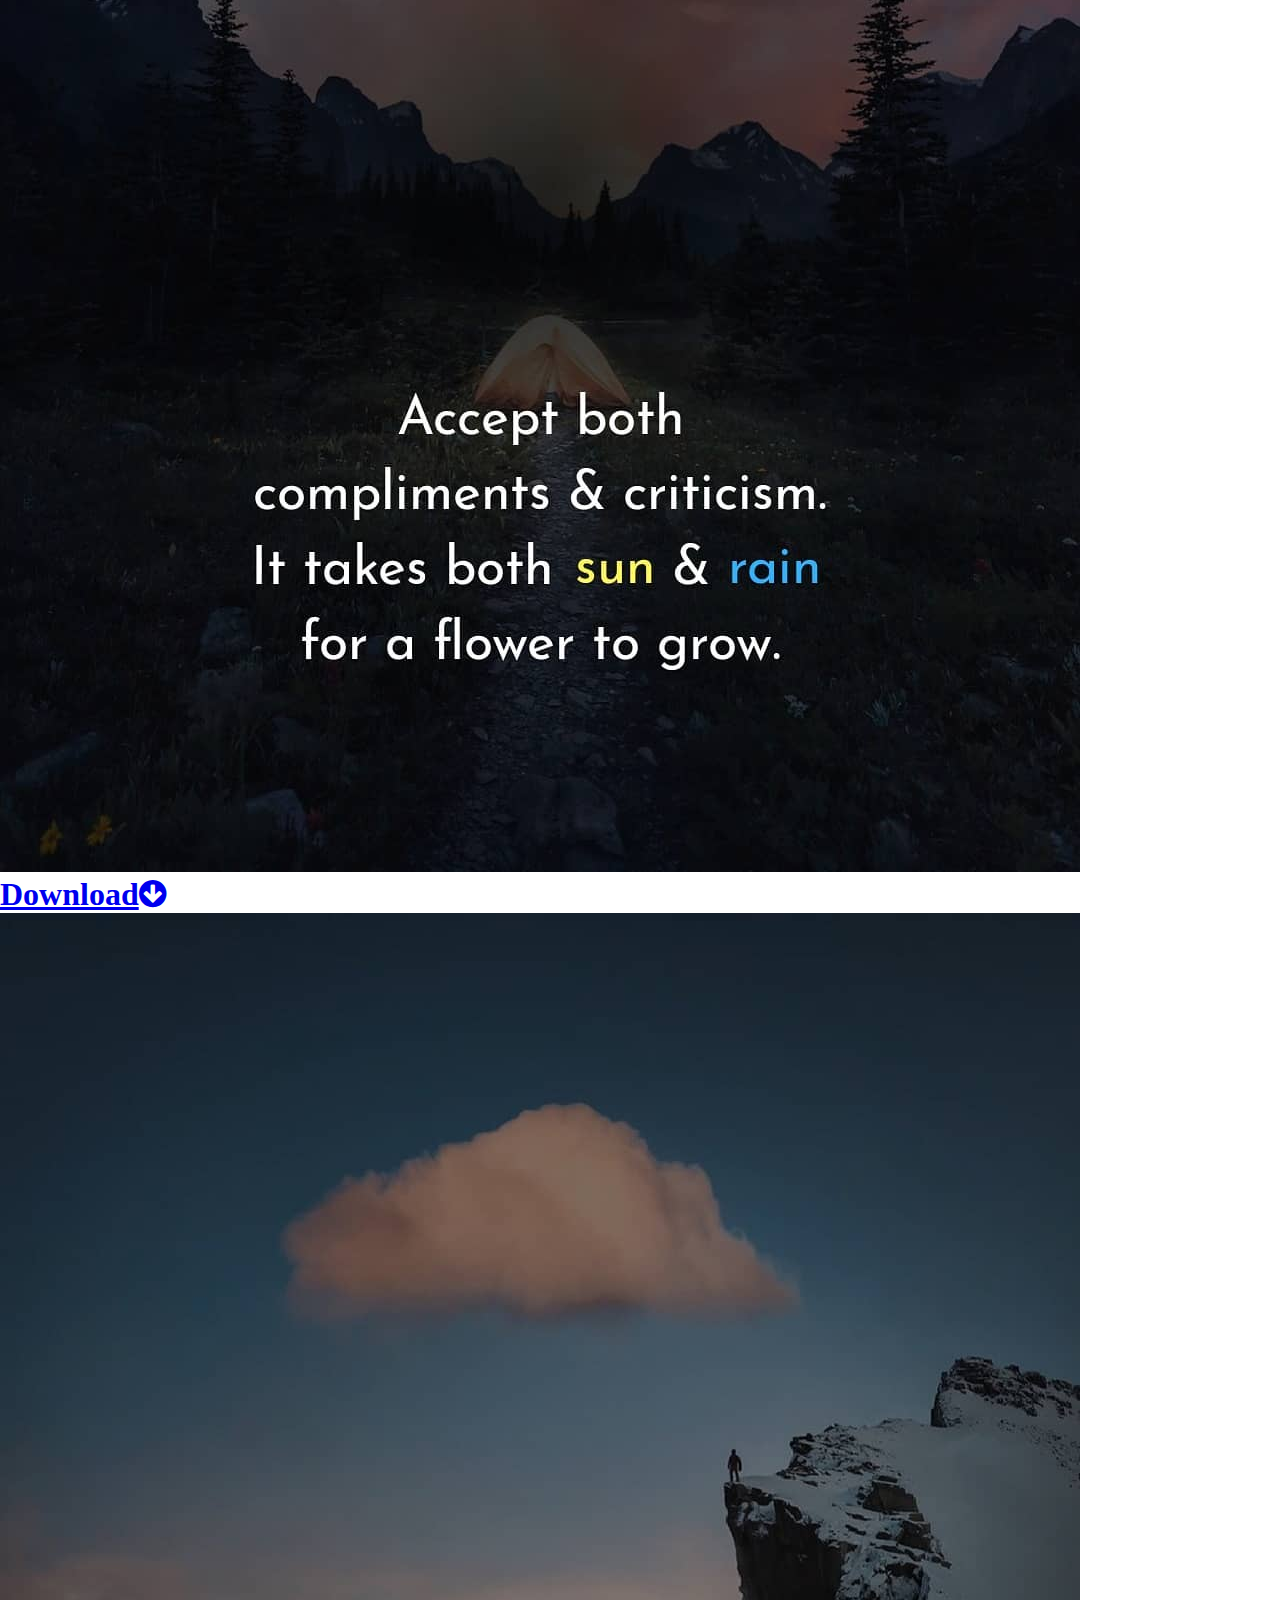
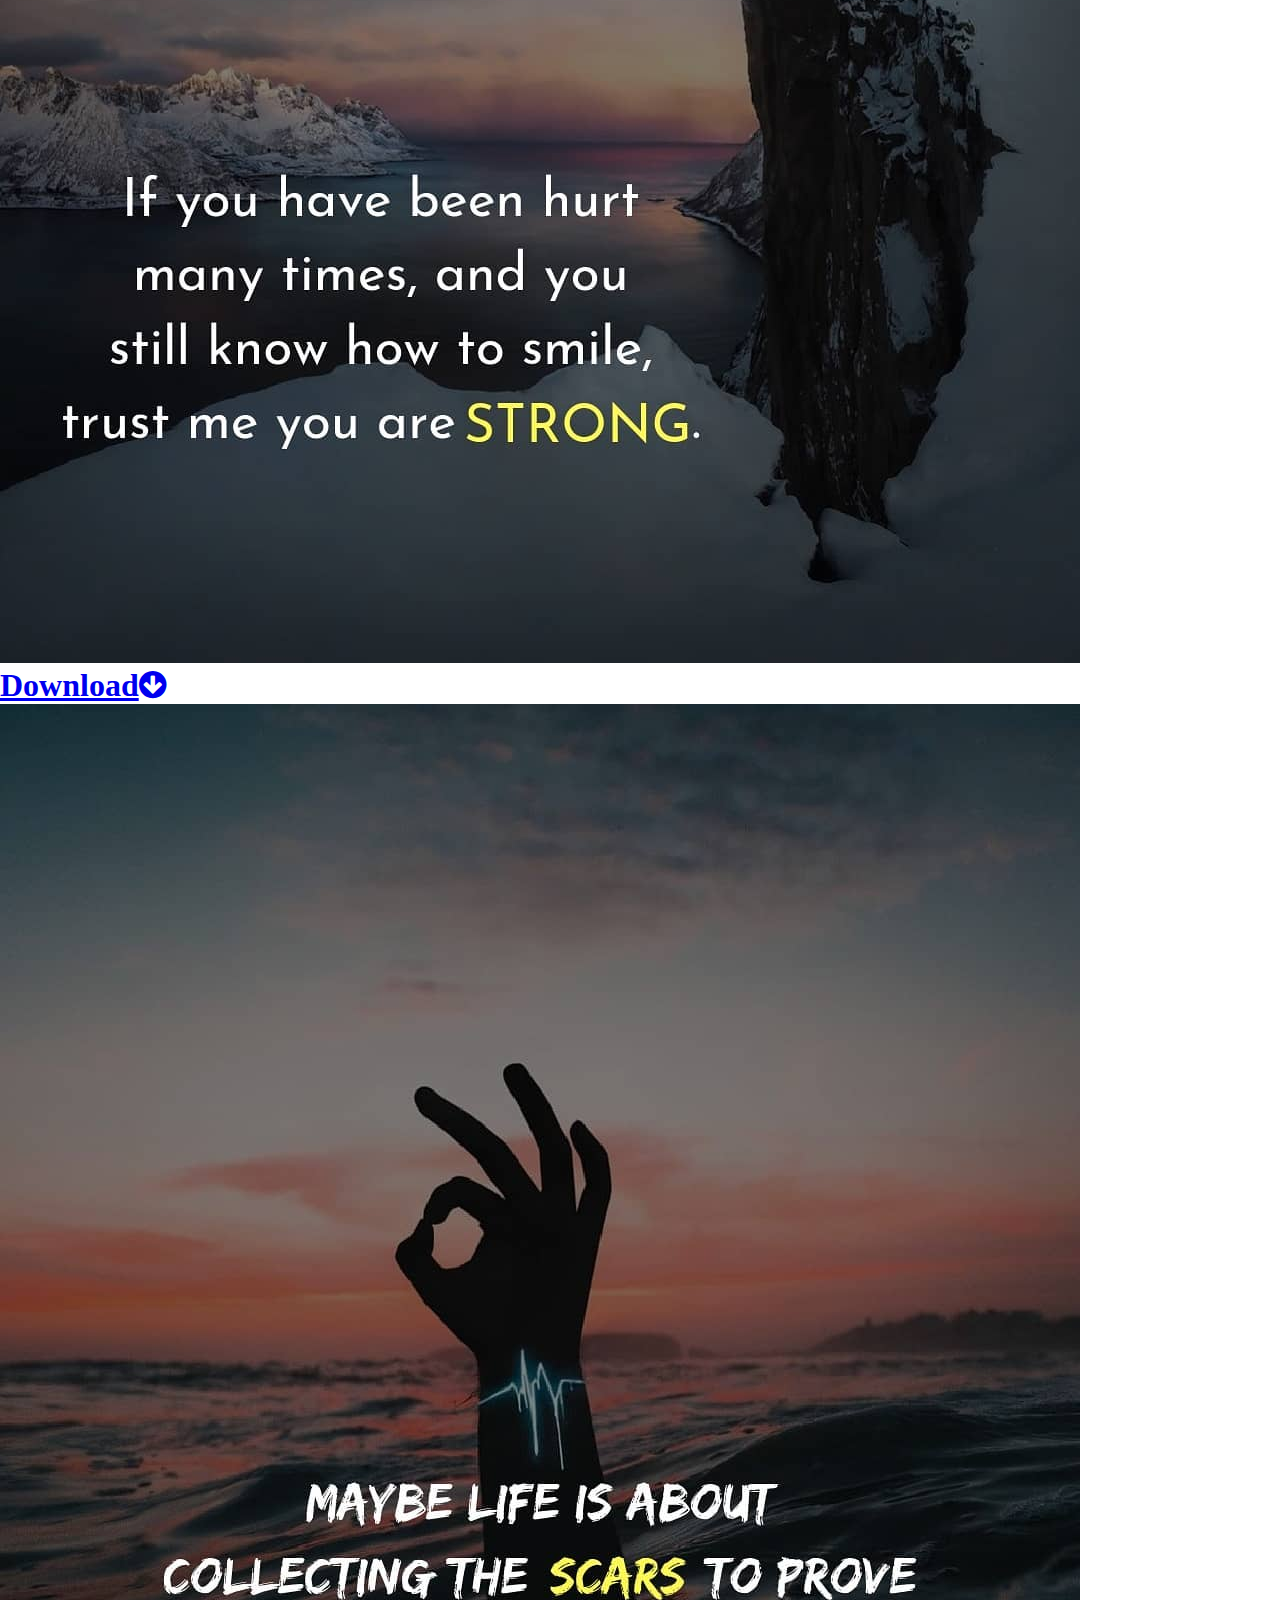
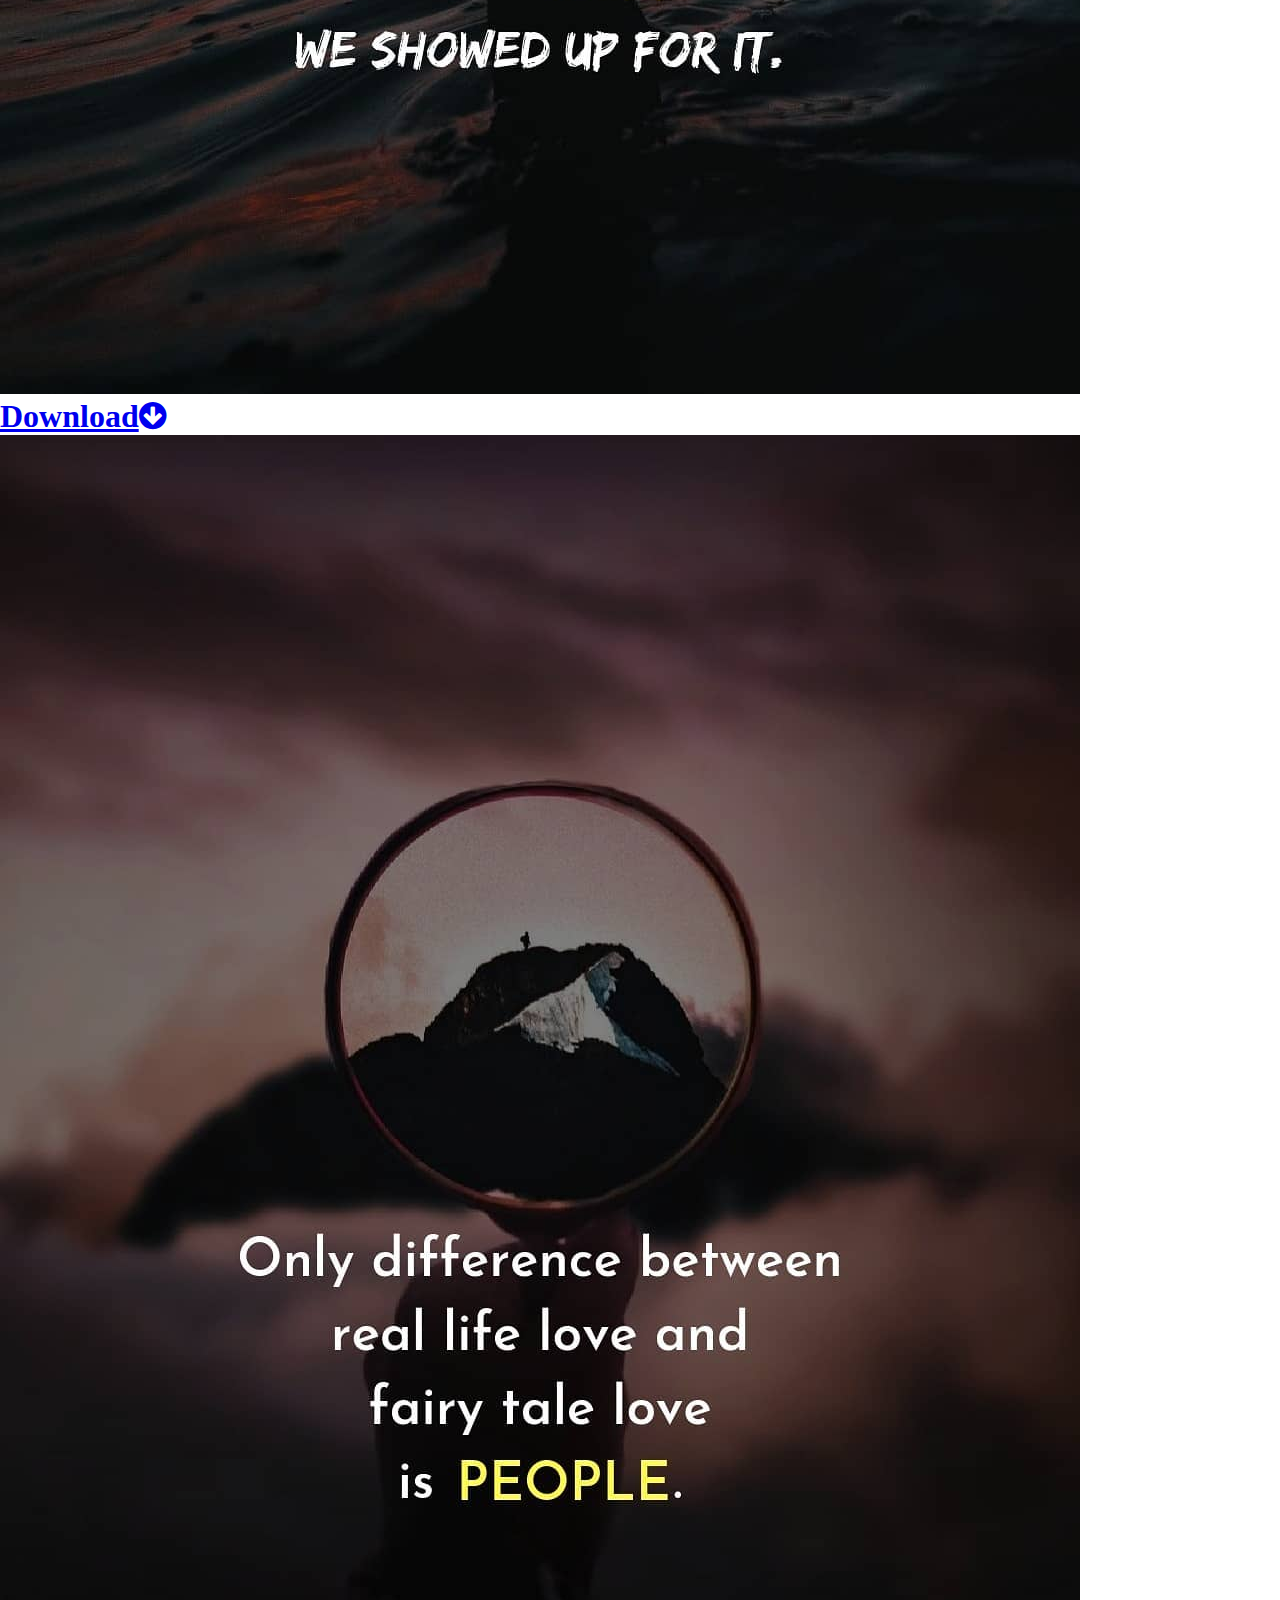
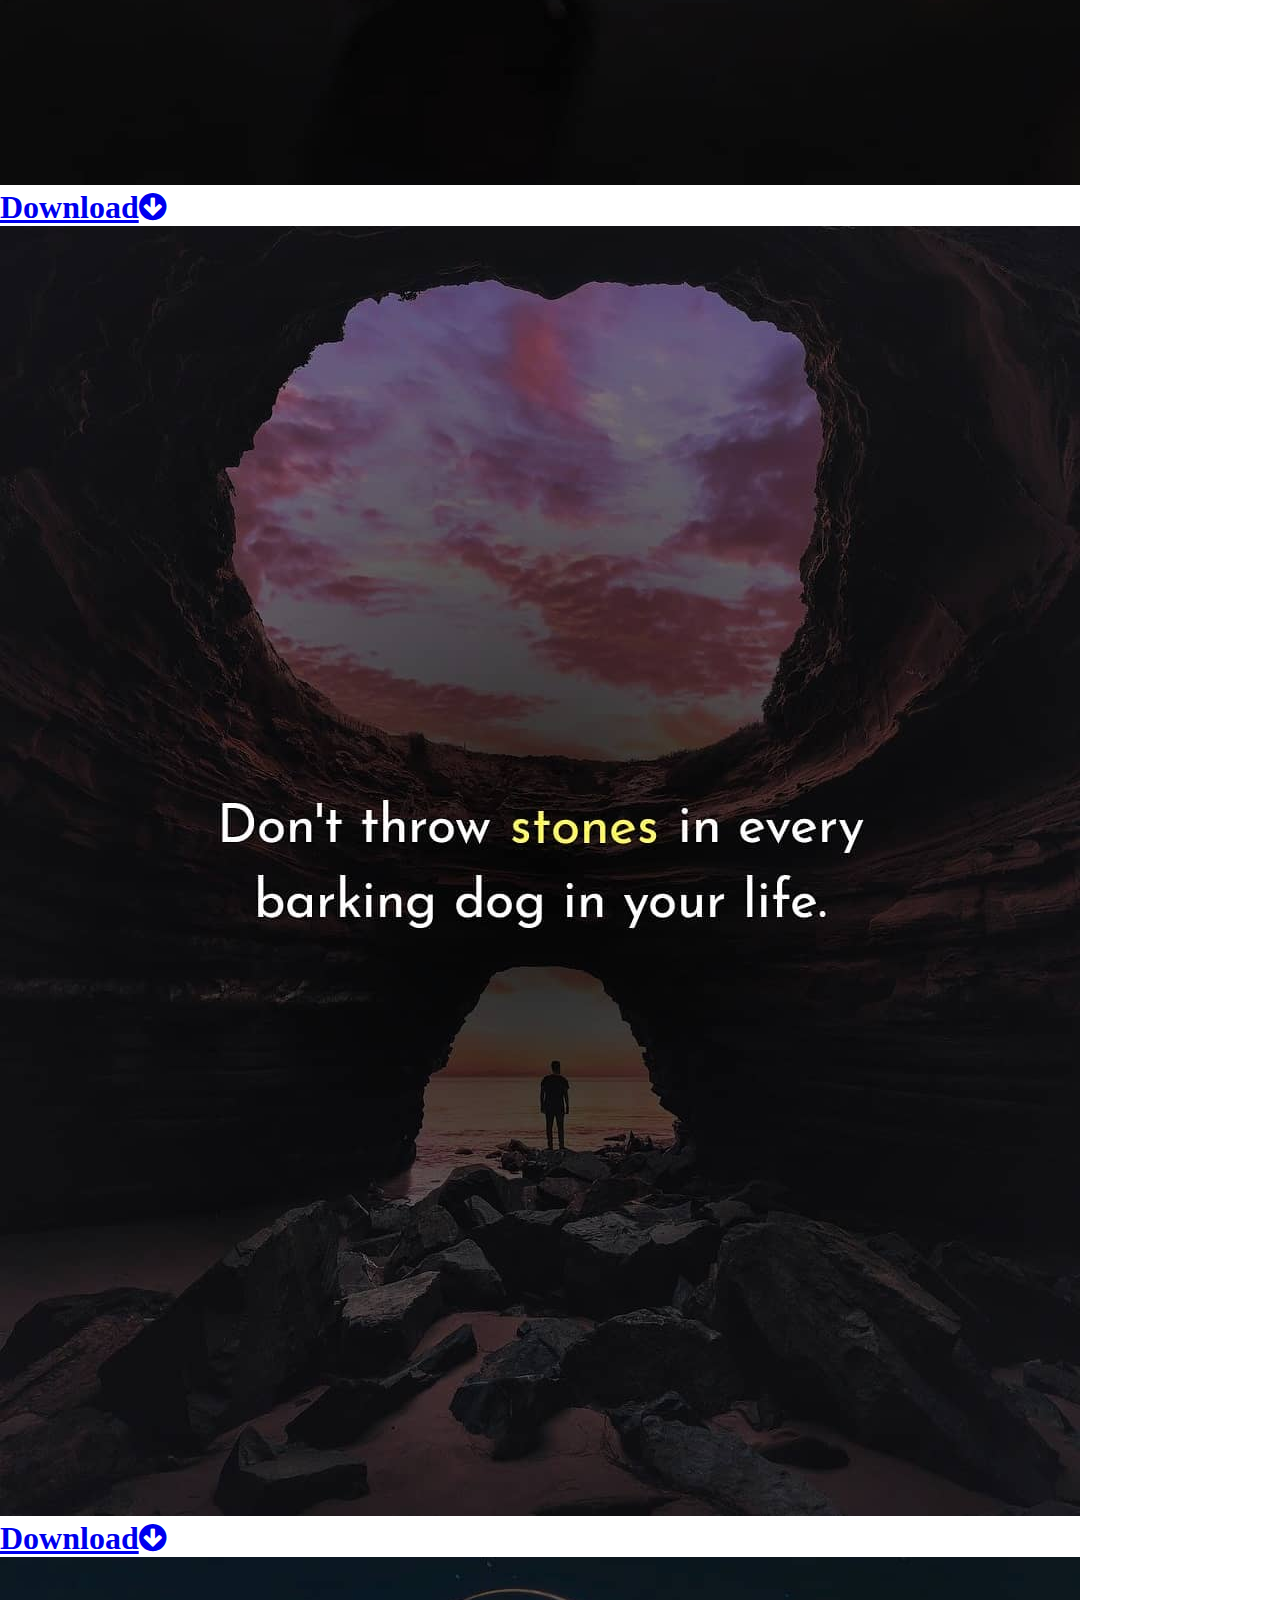
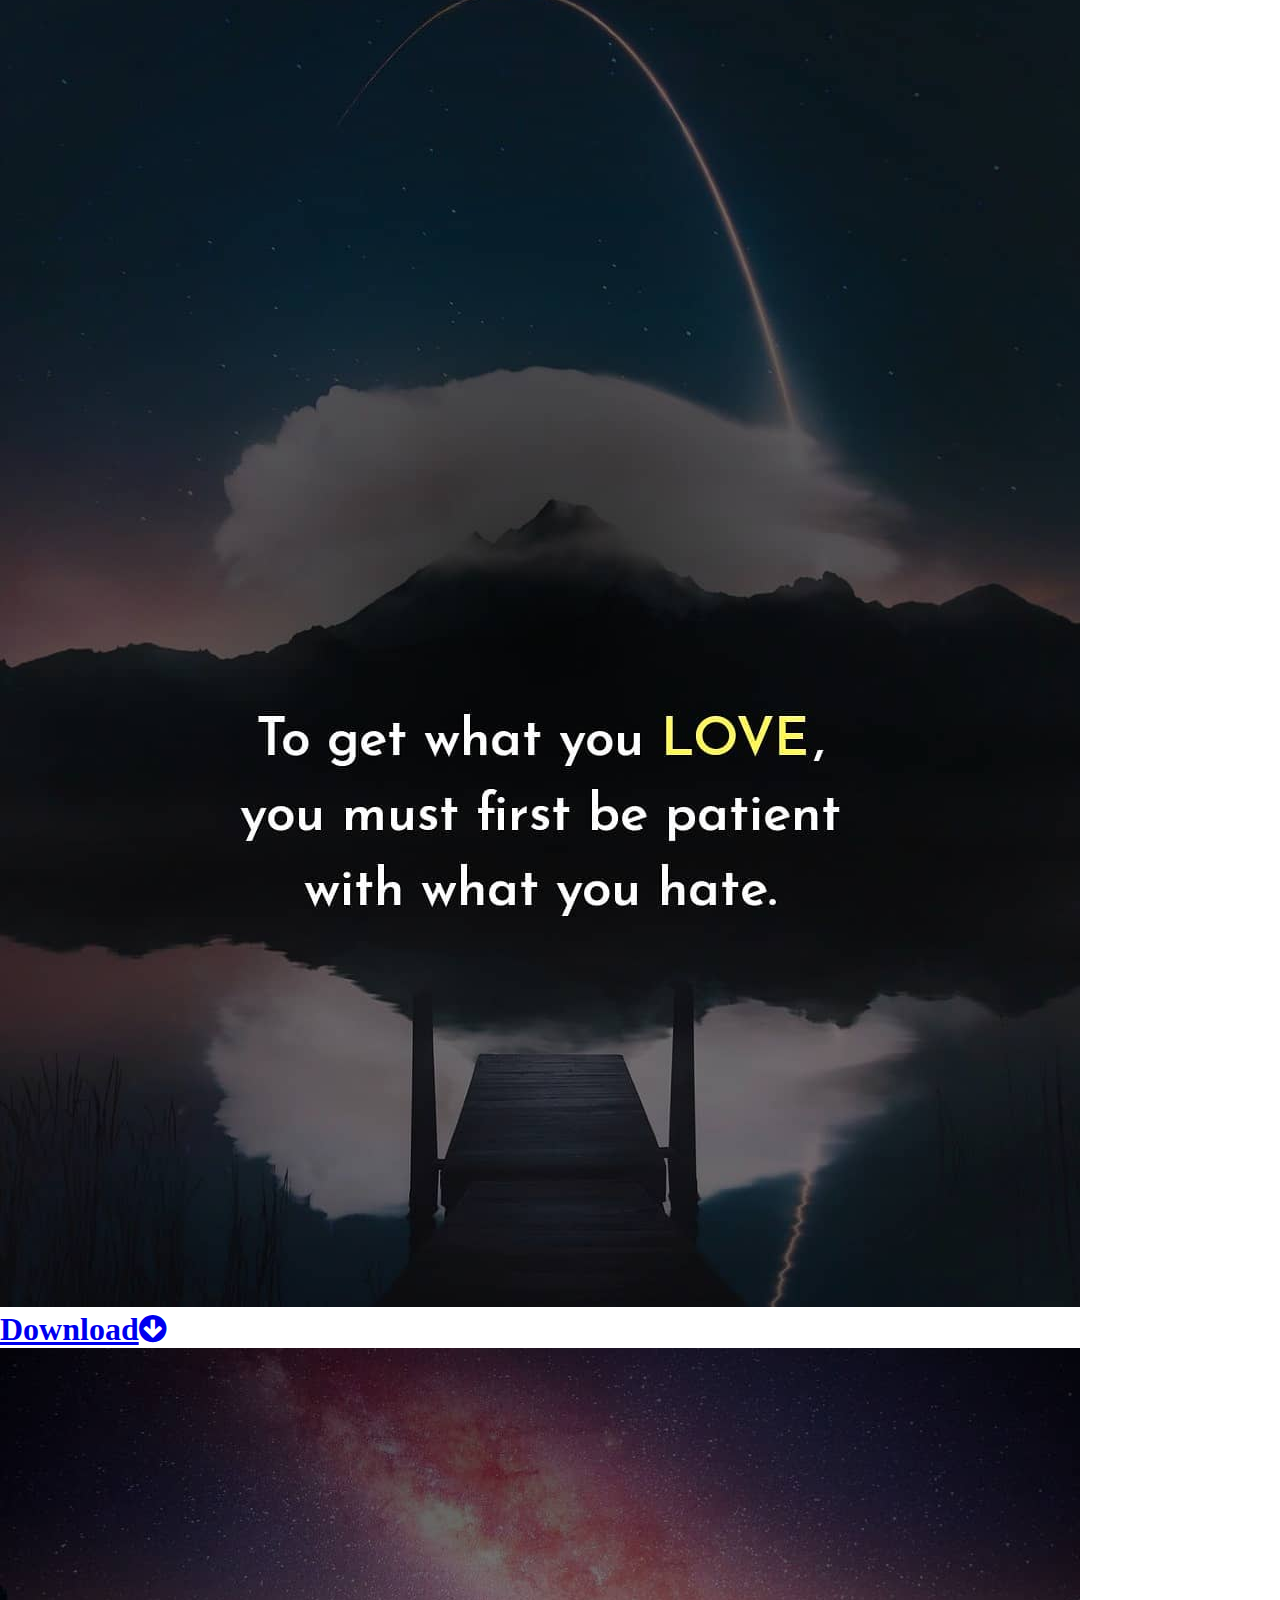
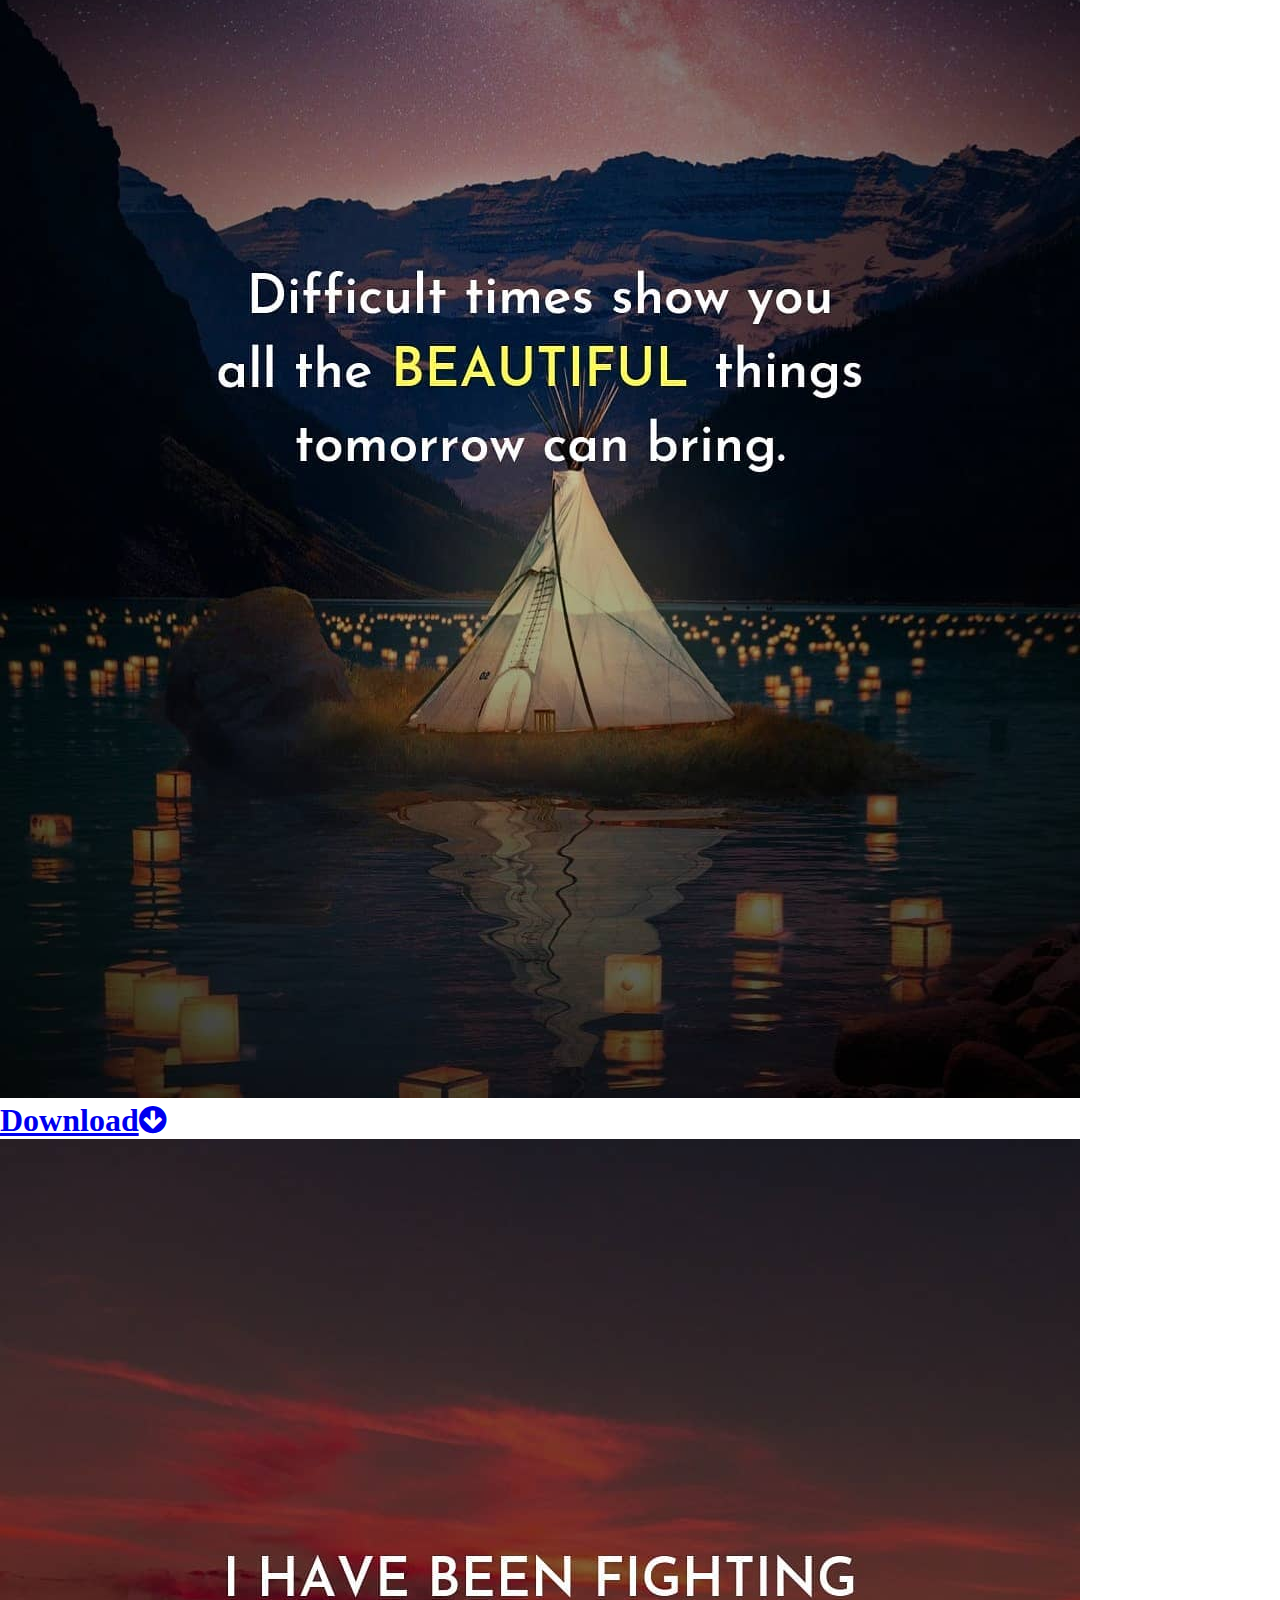
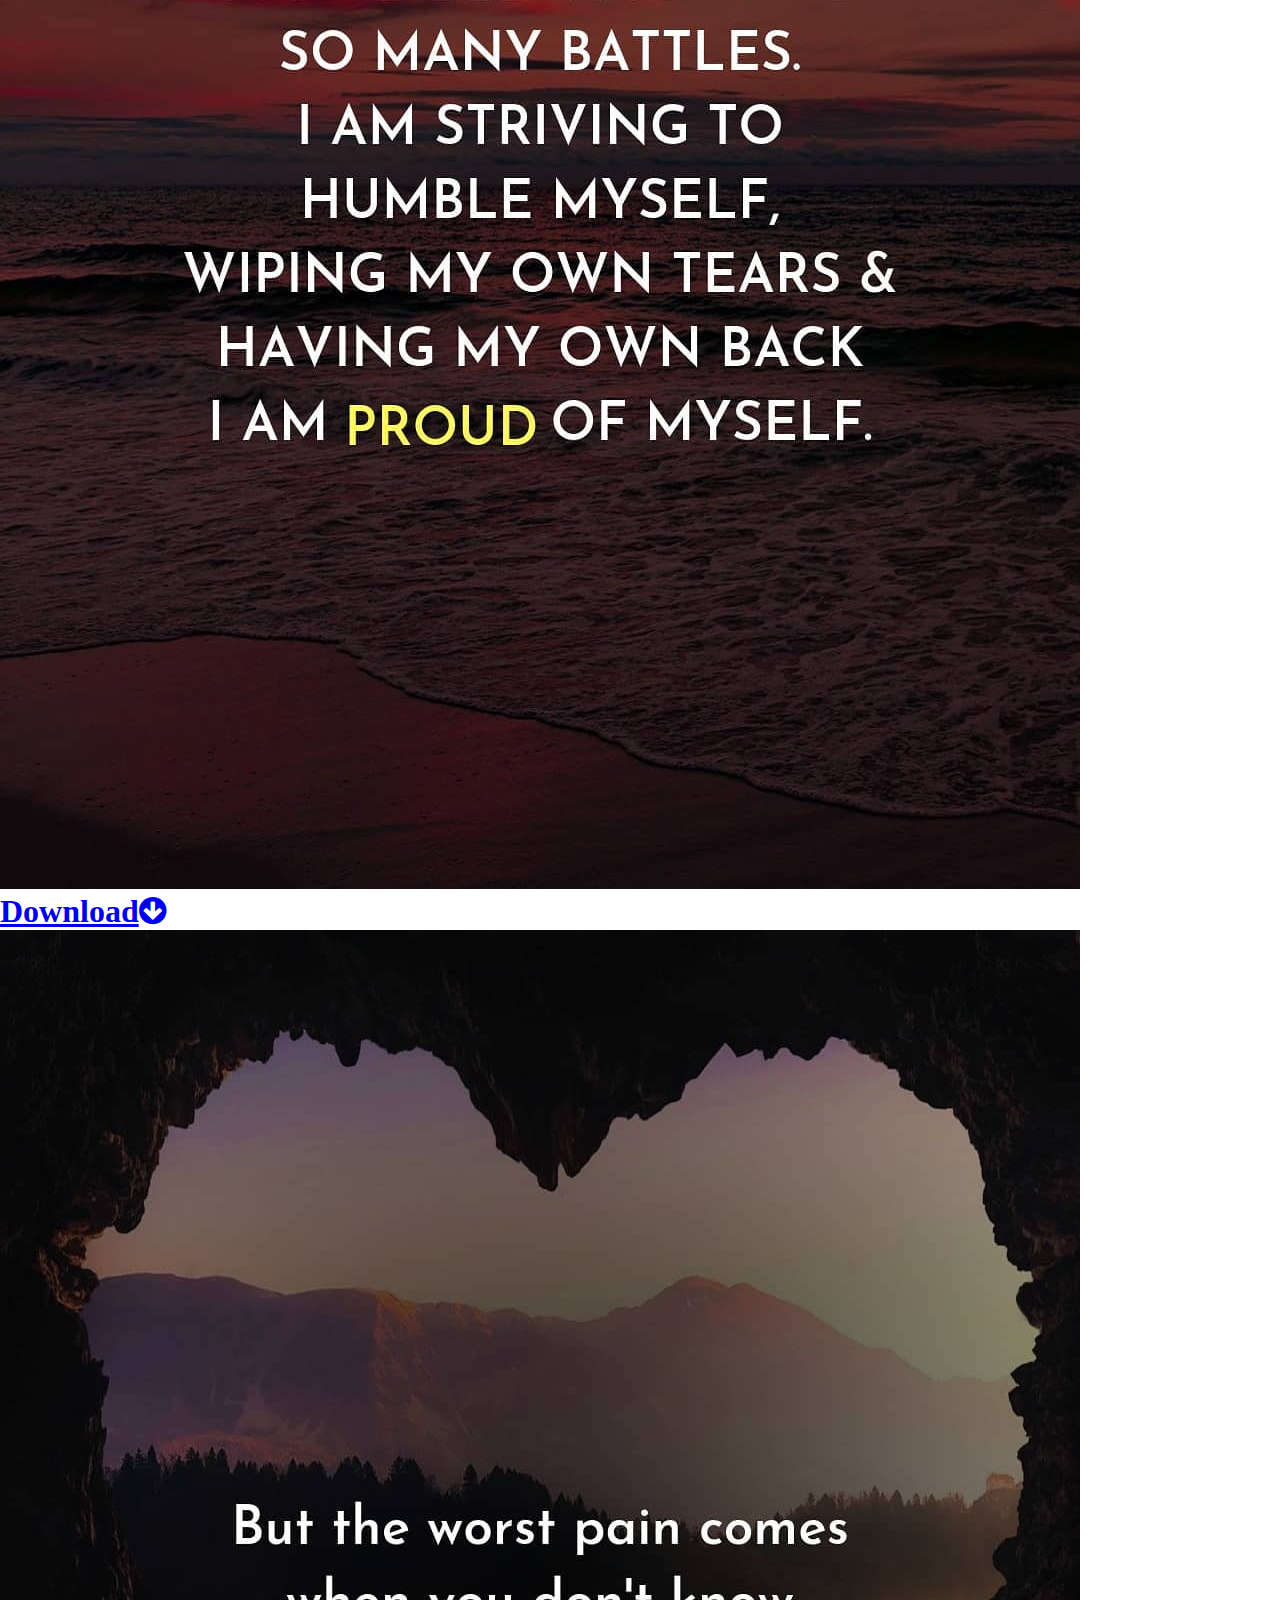
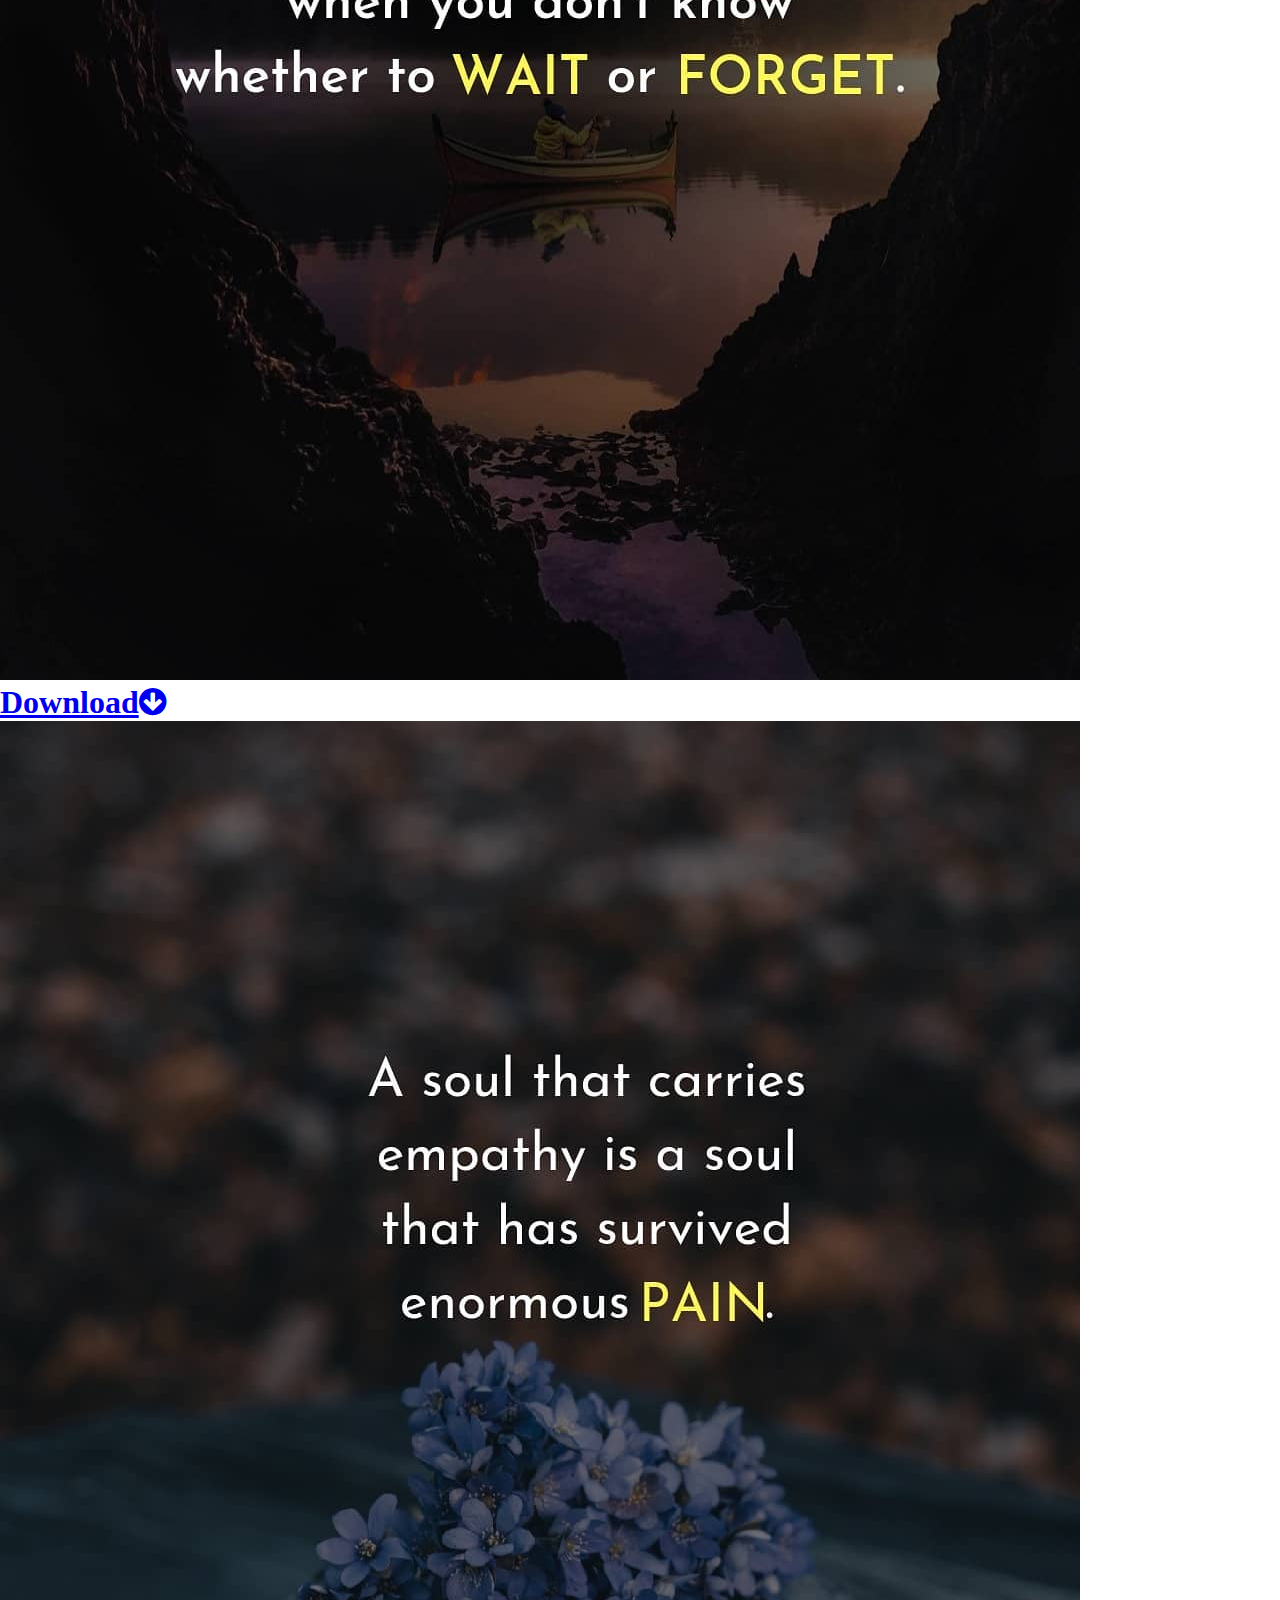
==== commit 24aa1451: "Update index.html" ====
--- a/index.html
+++ b/index.html
@@ -6,156 +6,156 @@
 	<link rel="stylesheet" type="text/css" href="https://stackpath.bootstrapcdn.com/font-awesome/4.7.0/css/font-awesome.min.css">
 </head>
 <body>
-	<div class="nov2019">
-	<a href="2019nov (1).jpg" download>
-<img src="2019nov (1).jpg">
+	<div class="Nov2019">
+	<a href="2019Nov (1).jpg" download>
+<img src="2019Nov (1).jpg">
 	<h1>Download<i class="fa fa-arrow-circle-down" aria-hidden="true"></i></h1></a>
-	<a href="2019nov (2).jpg" download>
-<img src="2019nov (2).jpg">
+	<a href="2019Nov (2).jpg" download>
+<img src="2019Nov (2).jpg">
 	<h1>Download<i class="fa fa-arrow-circle-down" aria-hidden="true"></i></h1></a>
-	<a href="2019nov (3).jpg" download>
-<img src="2019nov (3).jpg">
+	<a href="2019Nov (3).jpg" download>
+<img src="2019Nov (3).jpg">
 	<h1>Download<i class="fa fa-arrow-circle-down" aria-hidden="true"></i></h1></a>
-	<a href="2019nov (4).jpg" download>
-<img src="2019nov (4).jpg">
+	<a href="2019Nov (4).jpg" download>
+<img src="2019Nov (4).jpg">
 	<h1>Download<i class="fa fa-arrow-circle-down" aria-hidden="true"></i></h1></a>
-	<a href="2019nov (5).jpg" download>
-<img src="2019nov (5).jpg">
+	<a href="2019Nov (5).jpg" download>
+<img src="2019Nov (5).jpg">
 	<h1>Download<i class="fa fa-arrow-circle-down" aria-hidden="true"></i></h1></a>
-	<a href="2019nov (6).jpg" download>
-<img src="2019nov (6).jpg">
+	<a href="2019Nov (6).jpg" download>
+<img src="2019Nov (6).jpg">
 	<h1>Download<i class="fa fa-arrow-circle-down" aria-hidden="true"></i></h1></a>
-	<a href="2019nov (7).jpg" download>
-<img src="2019nov (7).jpg">
+	<a href="2019Nov (7).jpg" download>
+<img src="2019Nov (7).jpg">
 	<h1>Download<i class="fa fa-arrow-circle-down" aria-hidden="true"></i></h1></a>
-	<a href="2019nov (8).jpg" download>
-<img src="2019nov (8).jpg">
+	<a href="2019Nov (8).jpg" download>
+<img src="2019Nov (8).jpg">
 	<h1>Download<i class="fa fa-arrow-circle-down" aria-hidden="true"></i></h1></a>
-	<a href="2019nov (9).jpg" download>
-<img src="2019nov (9).jpg">
+	<a href="2019Nov (9).jpg" download>
+<img src="2019Nov (9).jpg">
 	<h1>Download<i class="fa fa-arrow-circle-down" aria-hidden="true"></i></h1></a>
-	<a href="2019nov (10).jpg" download>
-<img src="2019nov (10).jpg">
+	<a href="2019Nov (10).jpg" download>
+<img src="2019Nov (10).jpg">
 	<h1>Download<i class="fa fa-arrow-circle-down" aria-hidden="true"></i></h1></a>
-	<a href="2019nov (11).jpg" download>
-<img src="2019nov (11).jpg">
+	<a href="2019Nov (11).jpg" download>
+<img src="2019Nov (11).jpg">
 	<h1>Download<i class="fa fa-arrow-circle-down" aria-hidden="true"></i></h1></a>
-	<a href="2019nov (12).jpg" download>
-<img src="2019nov (12).jpg">
+	<a href="2019Nov (12).jpg" download>
+<img src="2019Nov (12).jpg">
 	<h1>Download<i class="fa fa-arrow-circle-down" aria-hidden="true"></i></h1></a>
-	<a href="2019nov (13).jpg" download>
-<img src="2019nov (13).jpg">
+	<a href="2019Nov (13).jpg" download>
+<img src="2019Nov (13).jpg">
 	<h1>Download<i class="fa fa-arrow-circle-down" aria-hidden="true"></i></h1></a>
-	<a href="2019nov (14).jpg" download>
-<img src="2019nov (14).jpg">
+	<a href="2019Nov (14).jpg" download>
+<img src="2019Nov (14).jpg">
 	<h1>Download<i class="fa fa-arrow-circle-down" aria-hidden="true"></i></h1></a>
-	<a href="2019nov (15).jpg" download>
-<img src="2019nov (15).jpg">
+	<a href="2019Nov (15).jpg" download>
+<img src="2019Nov (15).jpg">
 	<h1>Download<i class="fa fa-arrow-circle-down" aria-hidden="true"></i></h1></a>
-	<a href="2019nov (16).jpg" download>
-<img src="2019nov (16).jpg">
+	<a href="2019Nov (16).jpg" download>
+<img src="2019Nov (16).jpg">
 	<h1>Download<i class="fa fa-arrow-circle-down" aria-hidden="true"></i></h1></a>
-	<a href="2019nov (17).jpg" download>
-<img src="2019nov (17).jpg">
+	<a href="2019Nov (17).jpg" download>
+<img src="2019Nov (17).jpg">
 	<h1>Download<i class="fa fa-arrow-circle-down" aria-hidden="true"></i></h1></a>
-	<a href="2019nov (18).jpg" download>
-<img src="2019nov (18).jpg">
+	<a href="2019Nov (18).jpg" download>
+<img src="2019Nov (18).jpg">
 	<h1>Download<i class="fa fa-arrow-circle-down" aria-hidden="true"></i></h1></a>
-	<a href="2019nov (19).jpg" download>
-<img src="2019nov (19).jpg">
+	<a href="2019Nov (19).jpg" download>
+<img src="2019Nov (19).jpg">
 	<h1>Download<i class="fa fa-arrow-circle-down" aria-hidden="true"></i></h1></a>
-	<a href="2019nov (20).jpg" download>
-<img src="2019nov (20).jpg">
+	<a href="2019Nov (20).jpg" download>
+<img src="2019Nov (20).jpg">
 	<h1>Download<i class="fa fa-arrow-circle-down" aria-hidden="true"></i></h1></a>
-	<a href="2019nov (21).jpg" download>
-<img src="2019nov (21).jpg">
+	<a href="2019Nov (21).jpg" download>
+<img src="2019Nov (21).jpg">
 	<h1>Download<i class="fa fa-arrow-circle-down" aria-hidden="true"></i></h1></a>
-	<a href="2019nov (22).jpg" download>
-<img src="2019nov (22).jpg">
+	<a href="2019Nov (22).jpg" download>
+<img src="2019Nov (22).jpg">
 	<h1>Download<i class="fa fa-arrow-circle-down" aria-hidden="true"></i></h1></a>
-	<a href="2019nov (23).jpg" download>
-<img src="2019nov (23).jpg">
+	<a href="2019Nov (23).jpg" download>
+<img src="2019Nov (23).jpg">
 	<h1>Download<i class="fa fa-arrow-circle-down" aria-hidden="true"></i></h1></a>
-	<a href="2019nov (24).jpg" download>
-<img src="2019nov (24).jpg">
+	<a href="2019Nov (24).jpg" download>
+<img src="2019Nov (24).jpg">
 	<h1>Download<i class="fa fa-arrow-circle-down" aria-hidden="true"></i></h1></a>
-	<a href="2019nov (25).jpg" download>
-<img src="2019nov (25).jpg">
+	<a href="2019Nov (25).jpg" download>
+<img src="2019Nov (25).jpg">
 	<h1>Download<i class="fa fa-arrow-circle-down" aria-hidden="true"></i></h1></a>
-	<a href="2019nov (26).jpg" download>
-<img src="2019nov (26).jpg">
+	<a href="2019Nov (26).jpg" download>
+<img src="2019Nov (26).jpg">
 	<h1>Download<i class="fa fa-arrow-circle-down" aria-hidden="true"></i></h1></a>
-	<a href="2019nov (27).jpg" download>
-<img src="2019nov (27).jpg">
+	<a href="2019Nov (27).jpg" download>
+<img src="2019Nov (27).jpg">
 	<h1>Download<i class="fa fa-arrow-circle-down" aria-hidden="true"></i></h1></a>
-	<a href="2019nov (28).jpg" download>
-<img src="2019nov (28).jpg">
+	<a href="2019Nov (28).jpg" download>
+<img src="2019Nov (28).jpg">
 	<h1>Download<i class="fa fa-arrow-circle-down" aria-hidden="true"></i></h1></a>
-	<a href="2019nov (29).jpg" download>
-<img src="2019nov (29).jpg">
+	<a href="2019Nov (29).jpg" download>
+<img src="2019Nov (29).jpg">
 	<h1>Download<i class="fa fa-arrow-circle-down" aria-hidden="true"></i></h1></a>
-	<a href="2019nov (30).jpg" download>
-<img src="2019nov (30).jpg">
+	<a href="2019Nov (30).jpg" download>
+<img src="2019Nov (30).jpg">
 	<h1>Download<i class="fa fa-arrow-circle-down" aria-hidden="true"></i></h1></a>
-	<a href="2019nov (31).jpg" download>
-<img src="2019nov (31).jpg">
+	<a href="2019Nov (31).jpg" download>
+<img src="2019Nov (31).jpg">
 	<h1>Download<i class="fa fa-arrow-circle-down" aria-hidden="true"></i></h1></a>
-	<a href="2019nov (32).jpg" download>
-<img src="2019nov (32).jpg">
+	<a href="2019Nov (32).jpg" download>
+<img src="2019Nov (32).jpg">
 	<h1>Download<i class="fa fa-arrow-circle-down" aria-hidden="true"></i></h1></a>
-	<a href="2019nov (33).jpg" download>
-<img src="2019nov (33).jpg">
+	<a href="2019Nov (33).jpg" download>
+<img src="2019Nov (33).jpg">
 	<h1>Download<i class="fa fa-arrow-circle-down" aria-hidden="true"></i></h1></a>
-	<a href="2019nov (34).jpg" download>
-<img src="2019nov (34).jpg">
+	<a href="2019Nov (34).jpg" download>
+<img src="2019Nov (34).jpg">
 	<h1>Download<i class="fa fa-arrow-circle-down" aria-hidden="true"></i></h1></a>
-	<a href="2019nov (35).jpg" download>
-<img src="2019nov (35).jpg">
+	<a href="2019Nov (35).jpg" download>
+<img src="2019Nov (35).jpg">
 	<h1>Download<i class="fa fa-arrow-circle-down" aria-hidden="true"></i></h1></a>
-	<a href="2019nov (36).jpg" download>
-<img src="2019nov (36).jpg">
+	<a href="2019Nov (36).jpg" download>
+<img src="2019Nov (36).jpg">
 	<h1>Download<i class="fa fa-arrow-circle-down" aria-hidden="true"></i></h1></a>
-	<a href="2019nov (37).jpg" download>
-<img src="2019nov (37).jpg">
+	<a href="2019Nov (37).jpg" download>
+<img src="2019Nov (37).jpg">
 	<h1>Download<i class="fa fa-arrow-circle-down" aria-hidden="true"></i></h1></a>
-	<a href="2019nov (38).jpg" download>
-<img src="2019nov (38).jpg">
+	<a href="2019Nov (38).jpg" download>
+<img src="2019Nov (38).jpg">
 	<h1>Download<i class="fa fa-arrow-circle-down" aria-hidden="true"></i></h1></a>
-	<a href="2019nov (39).jpg" download>
-<img src="2019nov (39).jpg">
+	<a href="2019Nov (39).jpg" download>
+<img src="2019Nov (39).jpg">
 	<h1>Download<i class="fa fa-arrow-circle-down" aria-hidden="true"></i></h1></a>
-	<a href="2019nov (40).jpg" download>
-<img src="2019nov (40).jpg">
+	<a href="2019Nov (40).jpg" download>
+<img src="2019Nov (40).jpg">
 	<h1>Download<i class="fa fa-arrow-circle-down" aria-hidden="true"></i></h1></a>
-	<a href="2019nov (41).jpg" download>
-<img src="2019nov (41).jpg">
+	<a href="2019Nov (41).jpg" download>
+<img src="2019Nov (41).jpg">
 	<h1>Download<i class="fa fa-arrow-circle-down" aria-hidden="true"></i></h1></a>
-	<a href="2019nov (42).jpg" download>
-<img src="2019nov (42).jpg">
+	<a href="2019Nov (42).jpg" download>
+<img src="2019Nov (42).jpg">
 	<h1>Download<i class="fa fa-arrow-circle-down" aria-hidden="true"></i></h1></a>
-	<a href="2019nov (43).jpg" download>
-<img src="2019nov (43).jpg">
+	<a href="2019Nov (43).jpg" download>
+<img src="2019Nov (43).jpg">
 	<h1>Download<i class="fa fa-arrow-circle-down" aria-hidden="true"></i></h1></a>
-	<a href="2019nov (44).jpg" download>
-<img src="2019nov (44).jpg">
+	<a href="2019Nov (44).jpg" download>
+<img src="2019Nov (44).jpg">
 	<h1>Download<i class="fa fa-arrow-circle-down" aria-hidden="true"></i></h1></a>
-	<a href="2019nov (45).jpg" download>
-<img src="2019nov (45).jpg">
+	<a href="2019Nov (45).jpg" download>
+<img src="2019Nov (45).jpg">
 	<h1>Download<i class="fa fa-arrow-circle-down" aria-hidden="true"></i></h1></a>
-	<a href="2019nov (46).jpg" download>
-<img src="2019nov (46).jpg">
+	<a href="2019Nov (46).jpg" download>
+<img src="2019Nov (46).jpg">
 	<h1>Download<i class="fa fa-arrow-circle-down" aria-hidden="true"></i></h1></a>
-	<a href="2019nov (47).jpg" download>
-<img src="2019nov (47).jpg">
+	<a href="2019Nov (47).jpg" download>
+<img src="2019Nov (47).jpg">
 	<h1>Download<i class="fa fa-arrow-circle-down" aria-hidden="true"></i></h1></a>
-	<a href="2019nov (48).jpg" download>
-<img src="2019nov (48).jpg">
+	<a href="2019Nov (48).jpg" download>
+<img src="2019Nov (48).jpg">
 	<h1>Download<i class="fa fa-arrow-circle-down" aria-hidden="true"></i></h1></a>
-	<a href="2019nov (49).jpg" download>
-<img src="2019nov (49).jpg">
+	<a href="2019Nov (49).jpg" download>
+<img src="2019Nov (49).jpg">
 	<h1>Download<i class="fa fa-arrow-circle-down" aria-hidden="true"></i></h1></a>
-	<a href="2019nov (50).jpg" download>
-<img src="2019nov (50).jpg">
+	<a href="2019Nov (50).jpg" download>
+<img src="2019Nov (50).jpg">
 	<h1>Download<i class="fa fa-arrow-circle-down" aria-hidden="true"></i></h1></a>
 </div>
 </body>
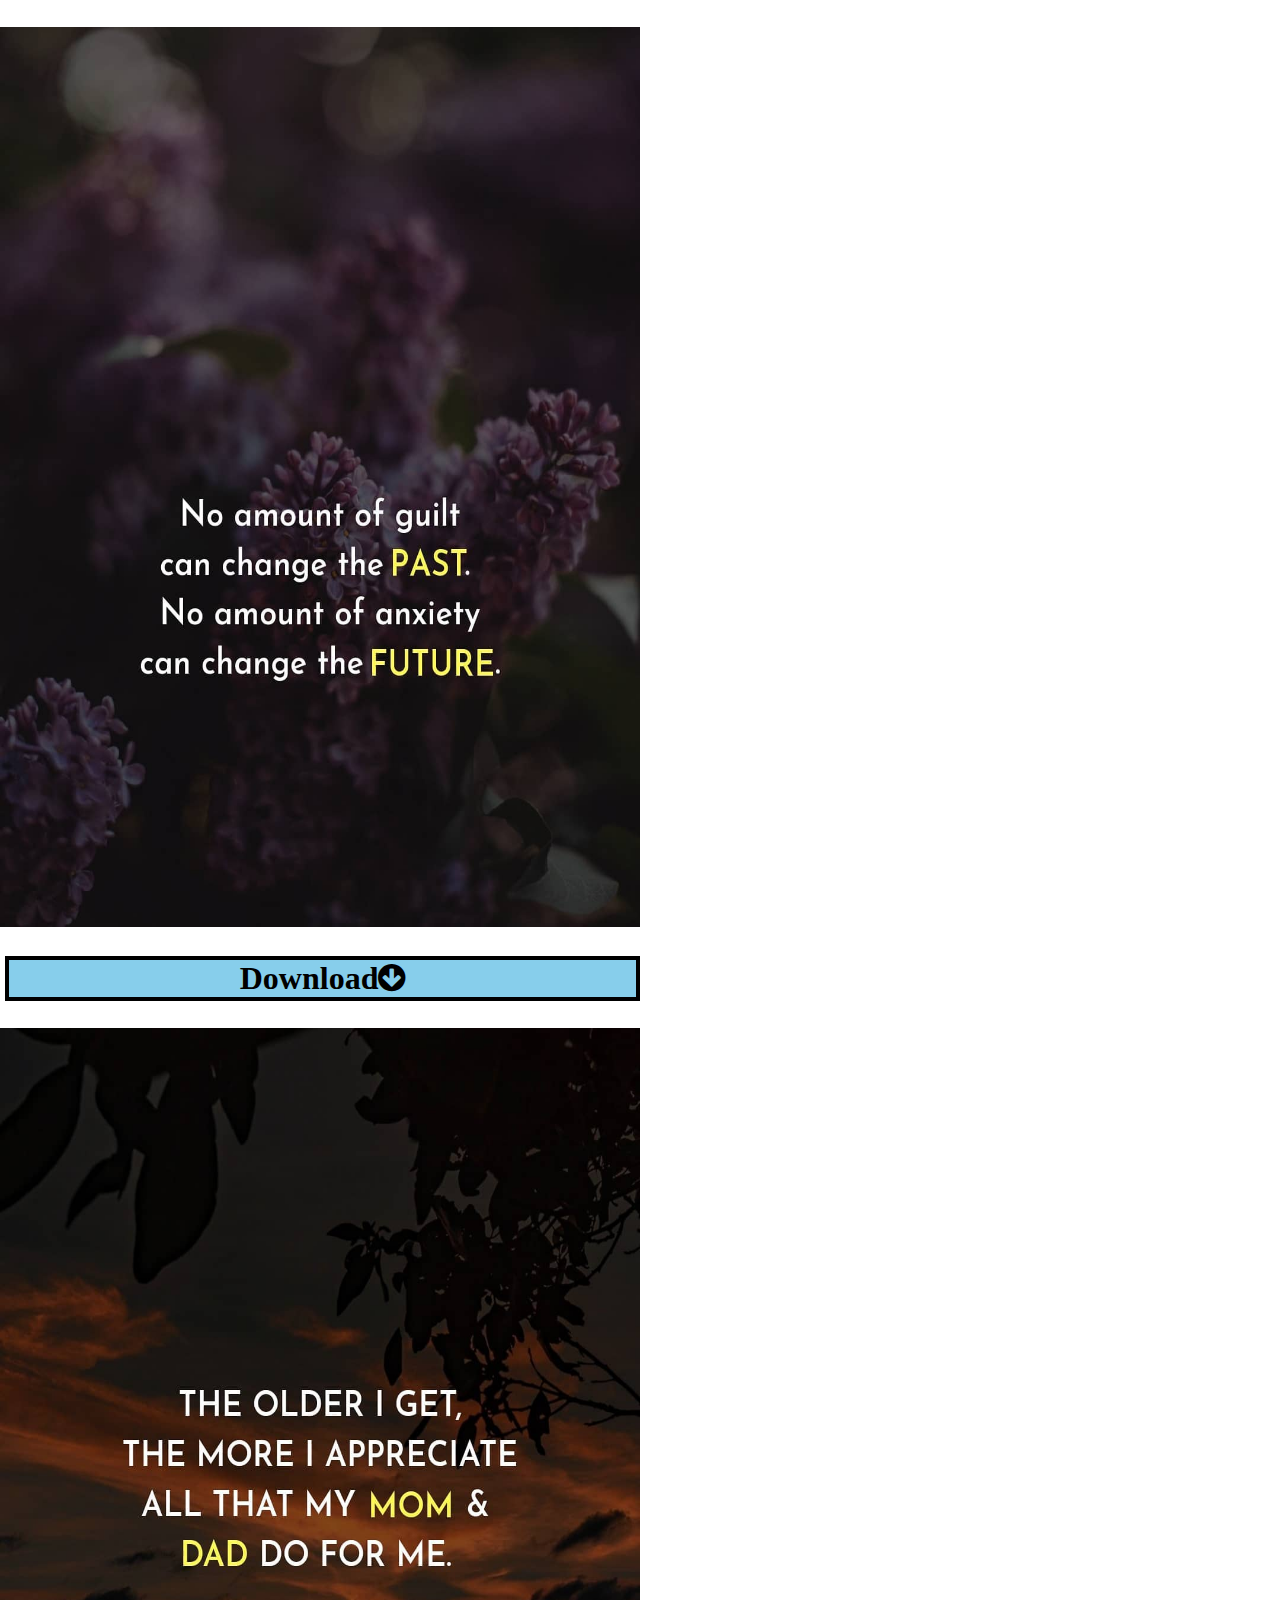
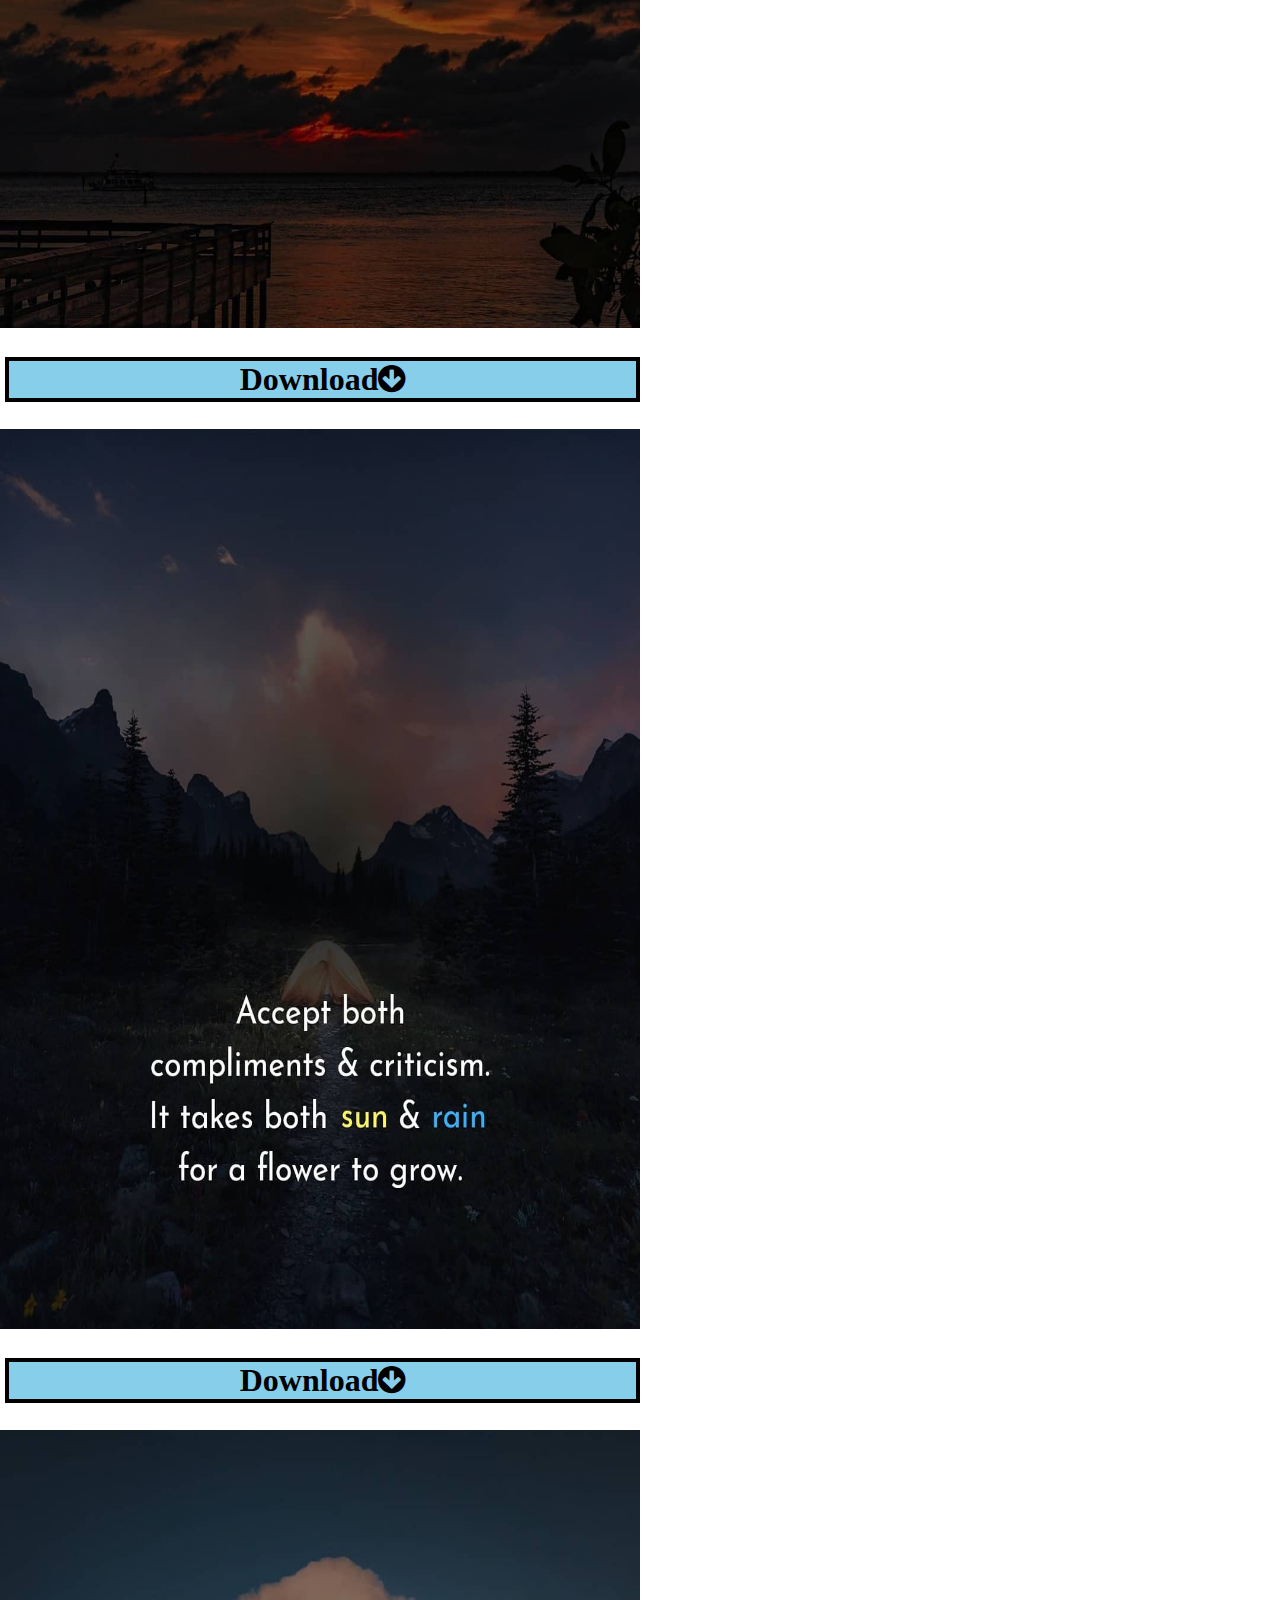
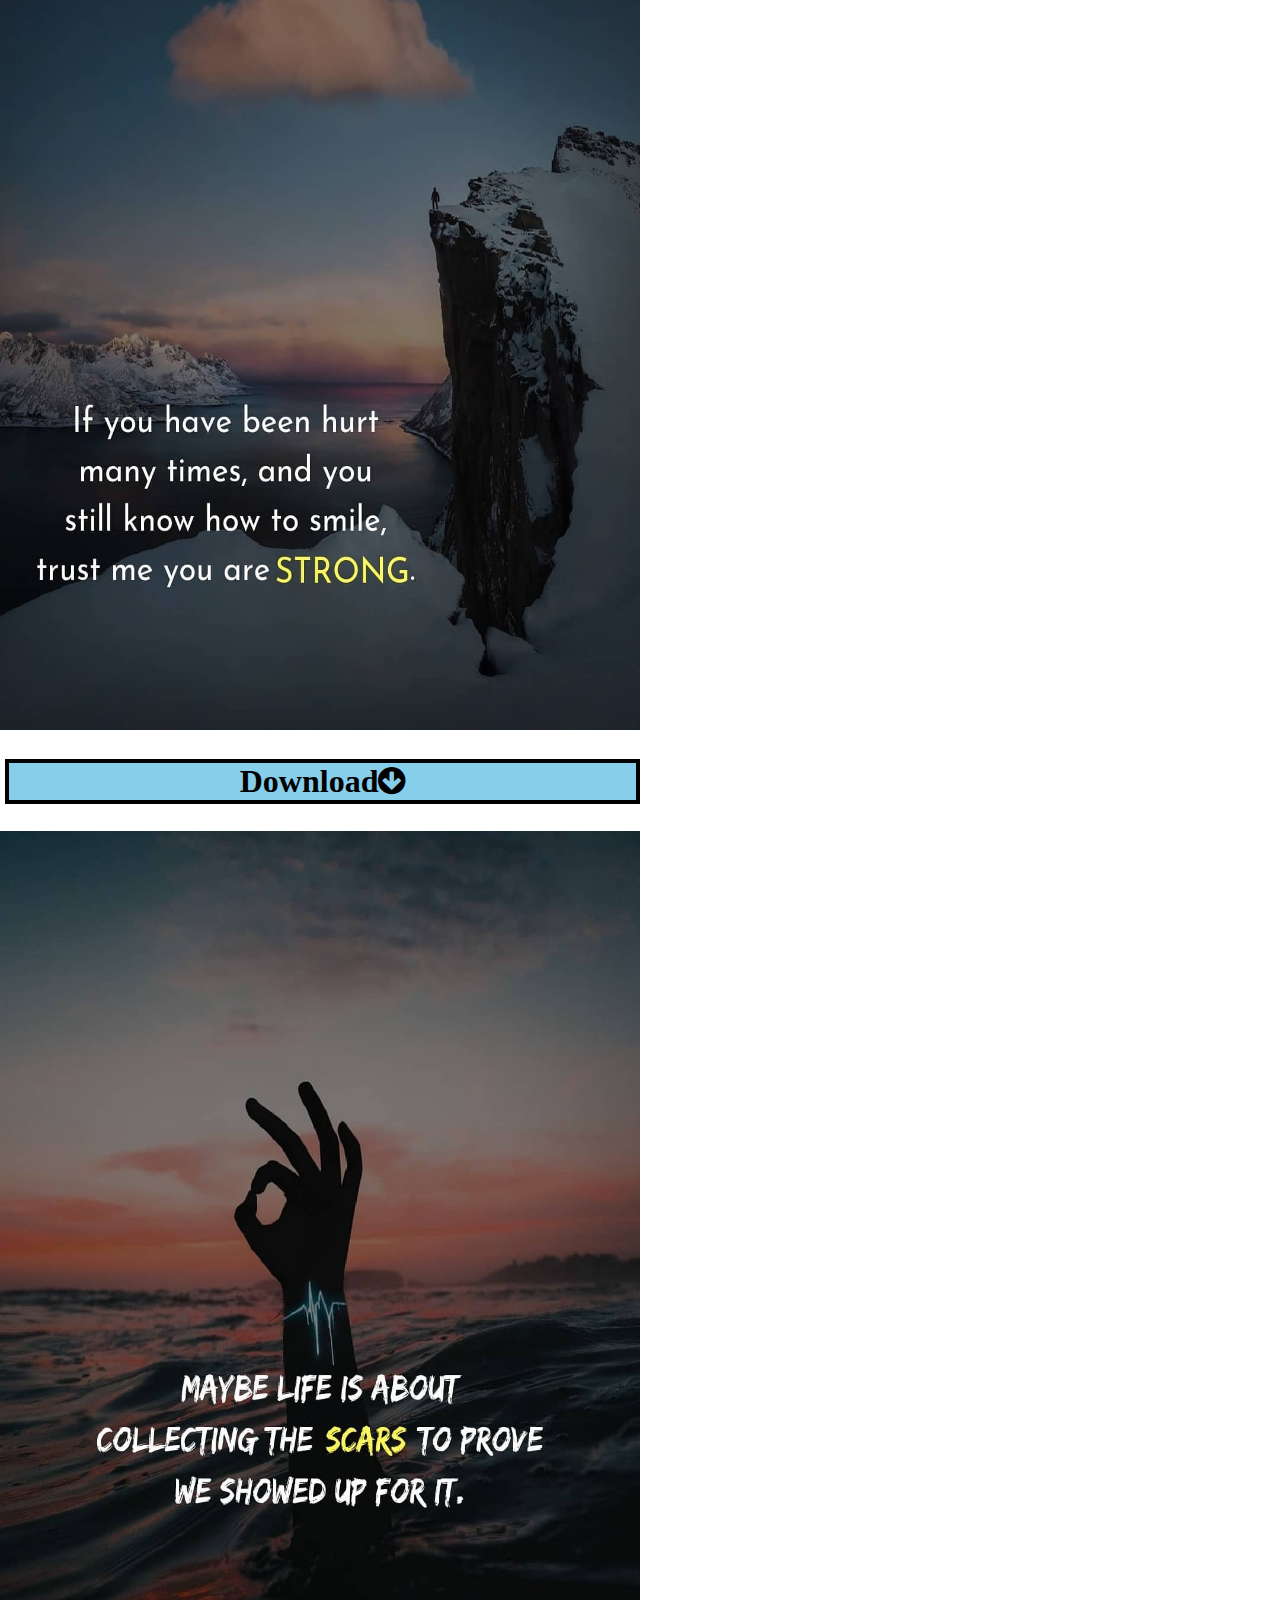
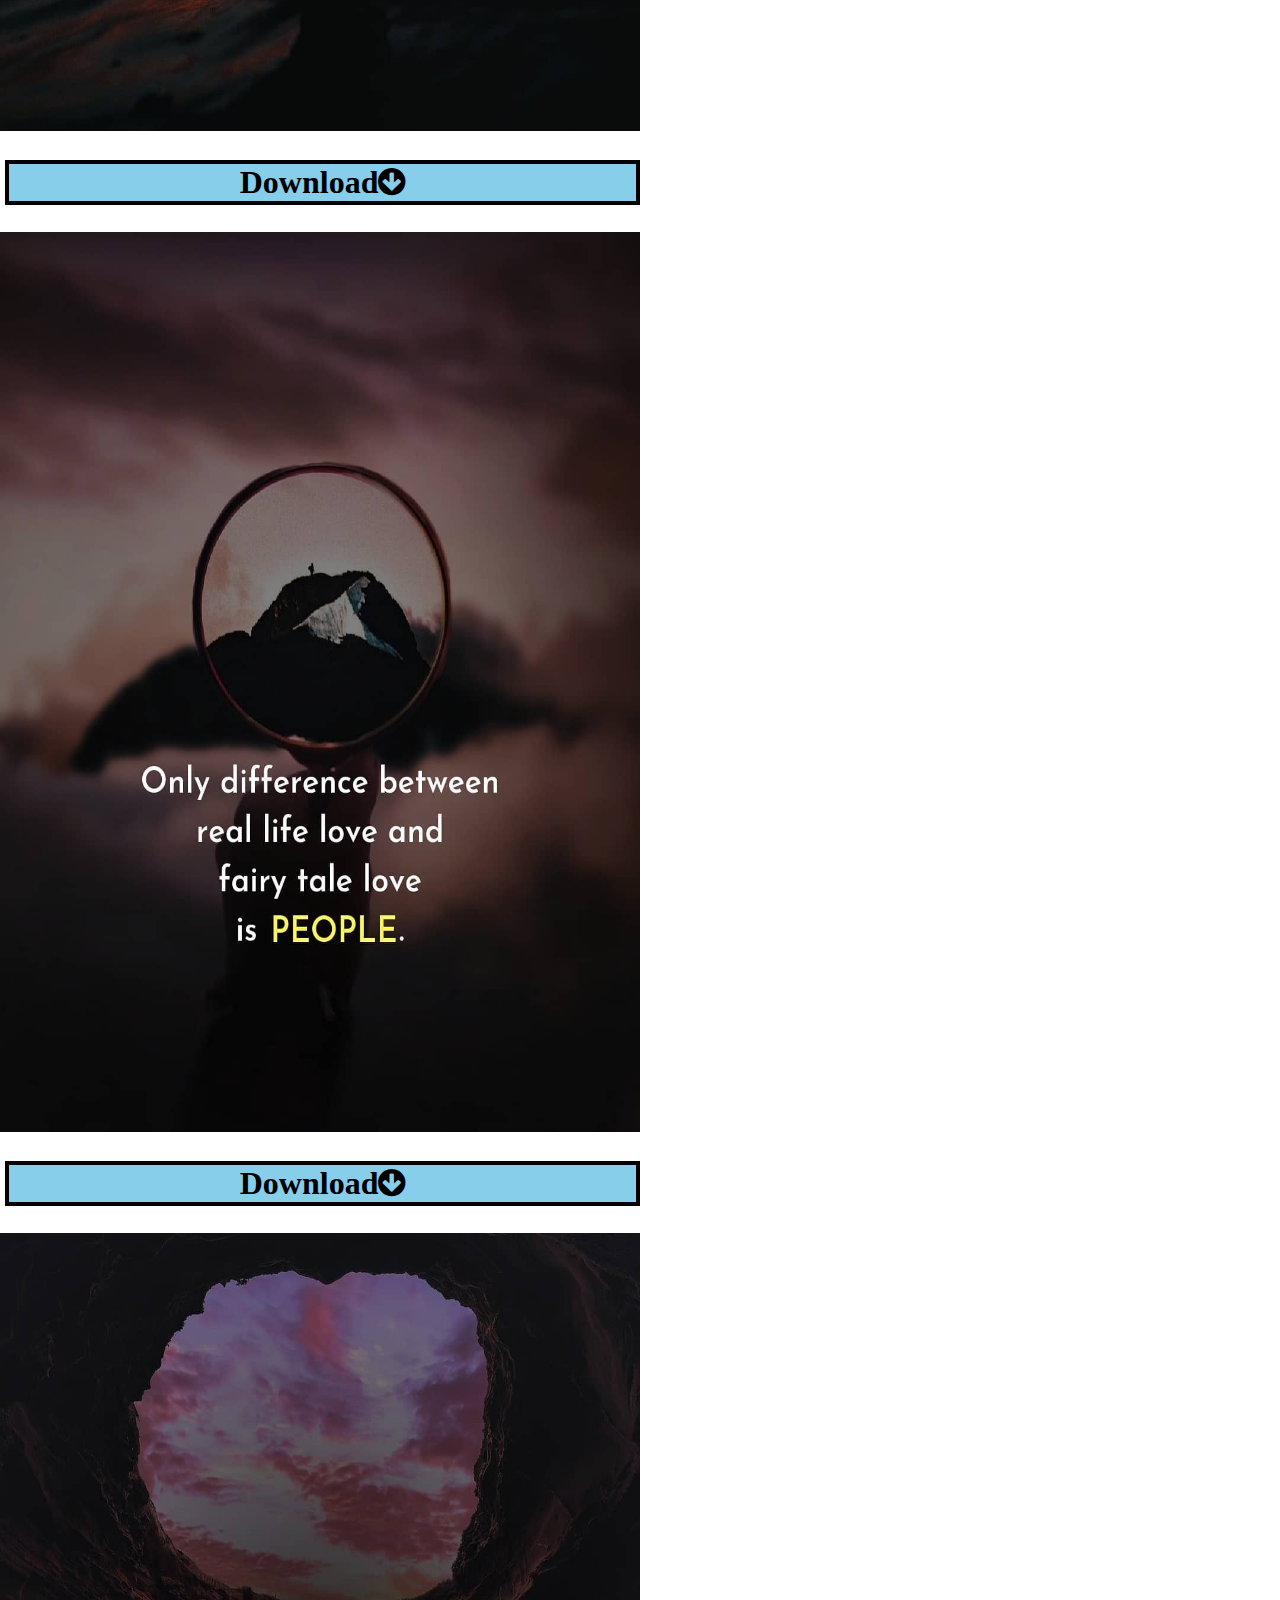
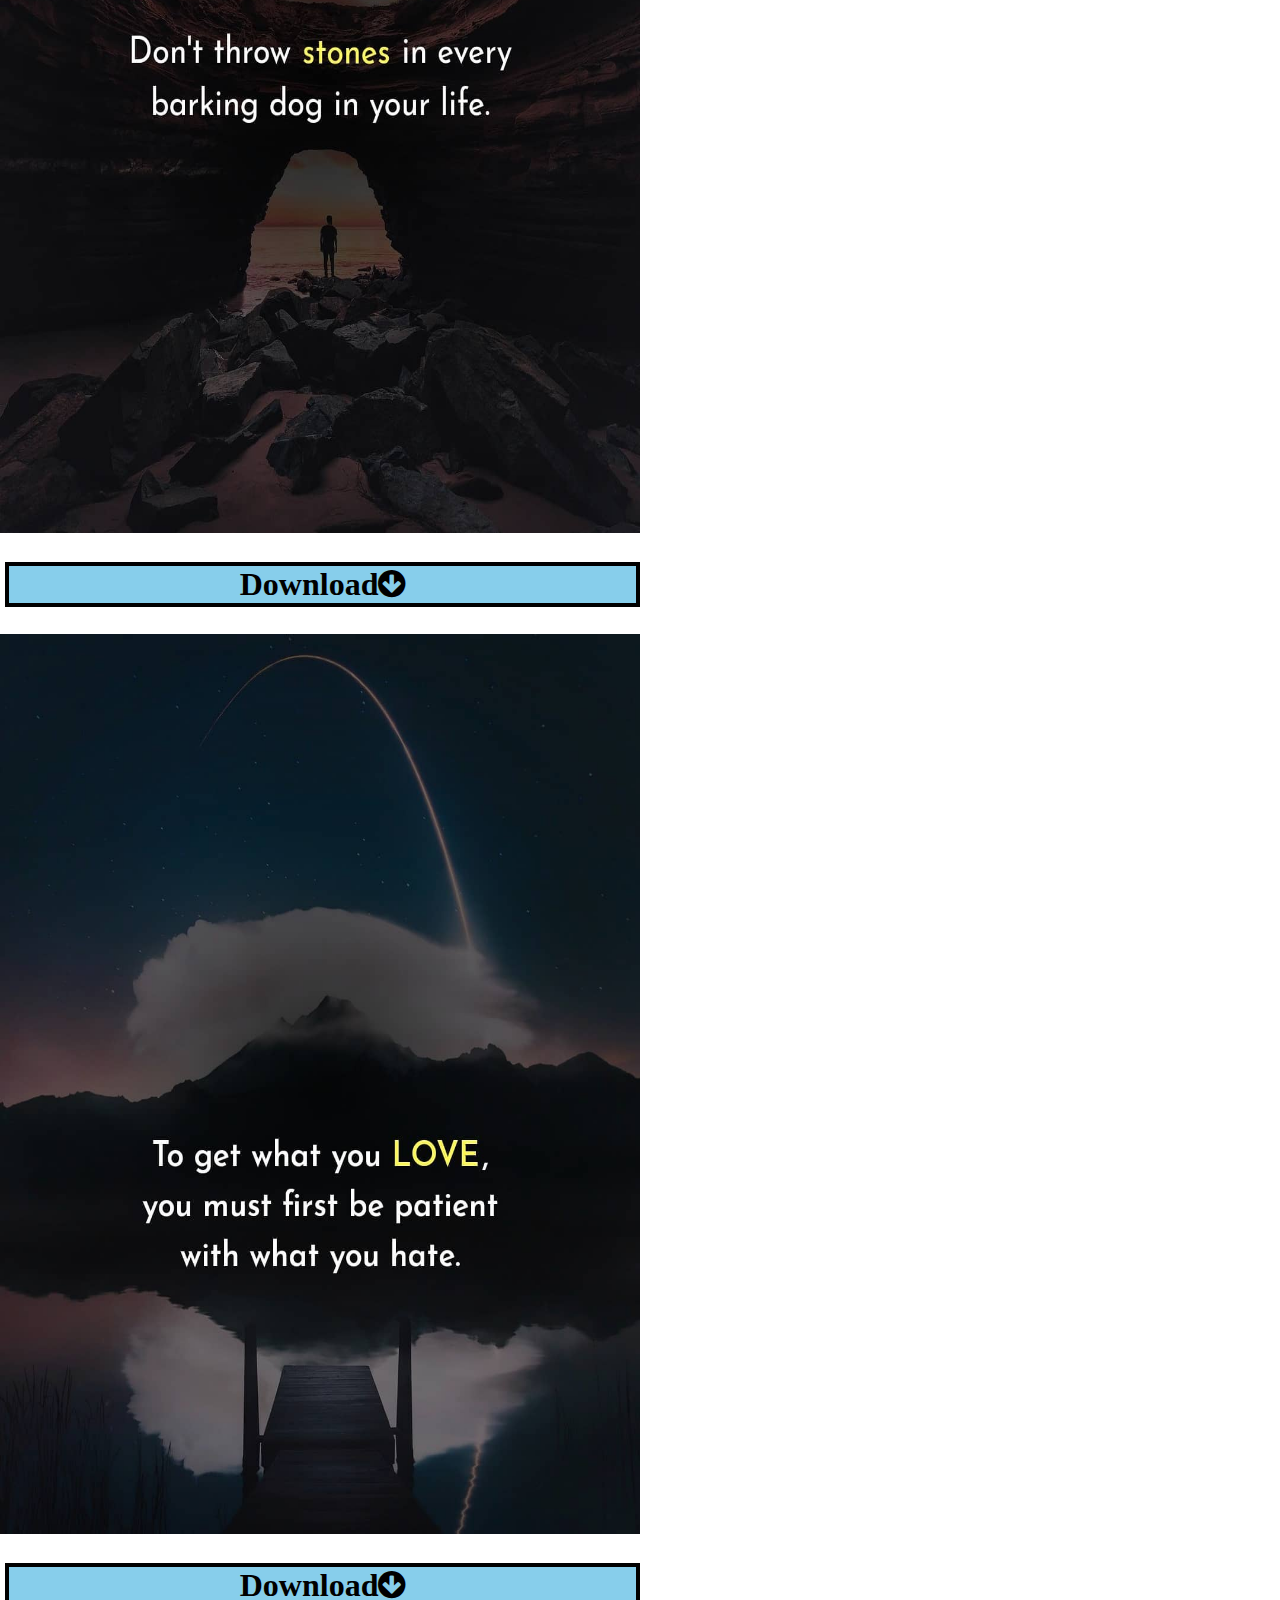
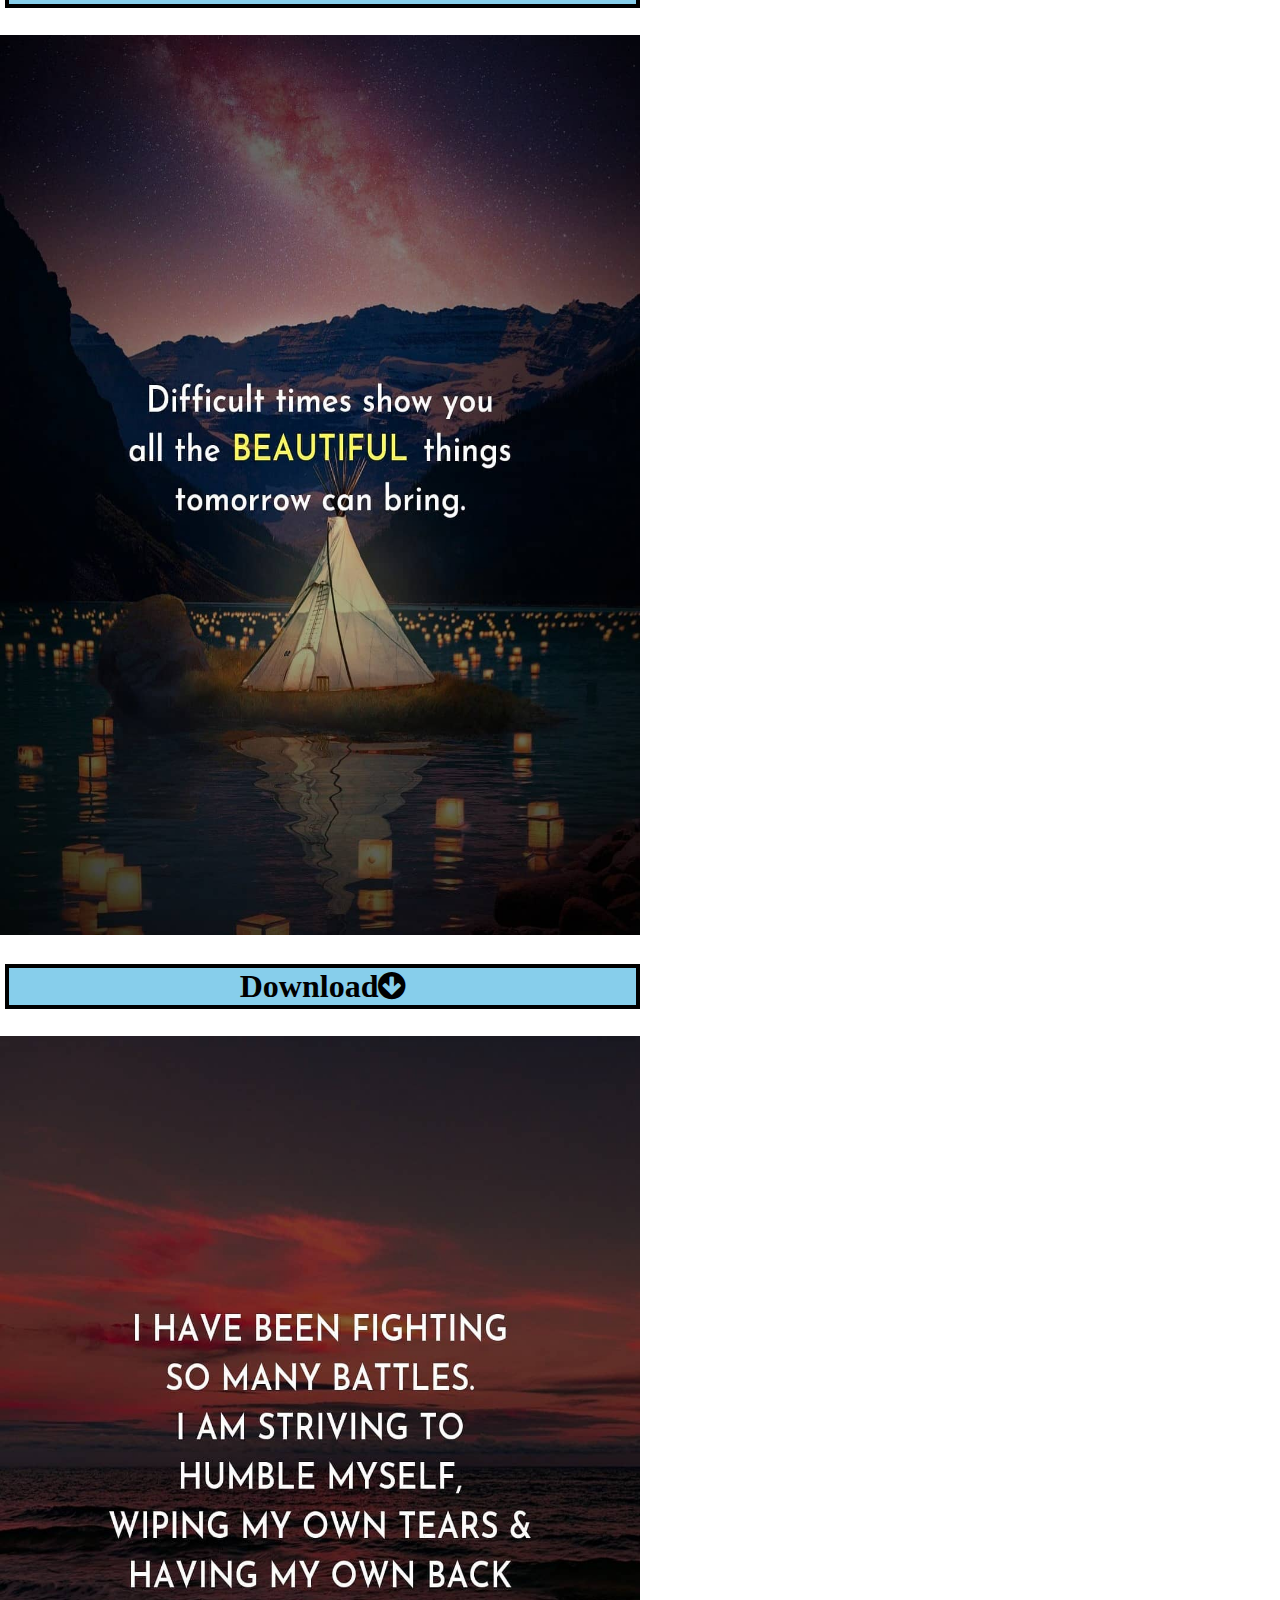
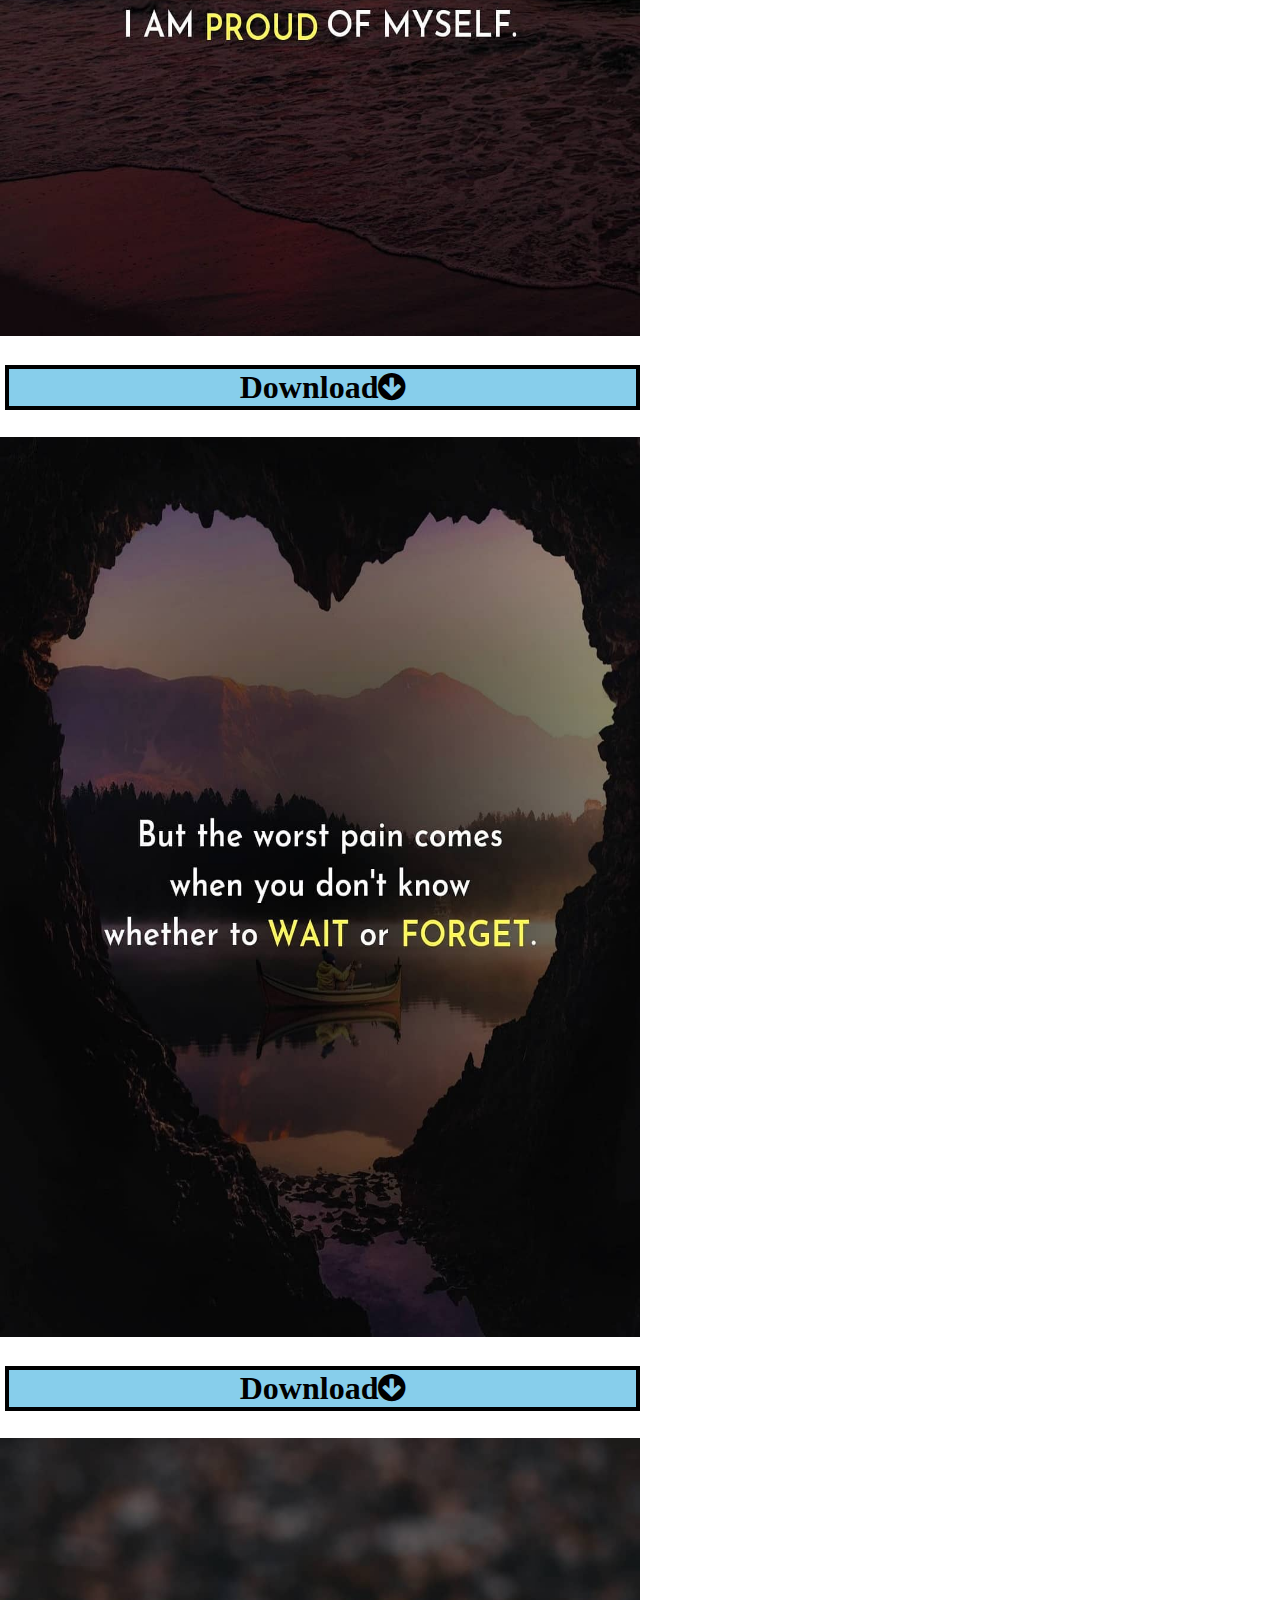
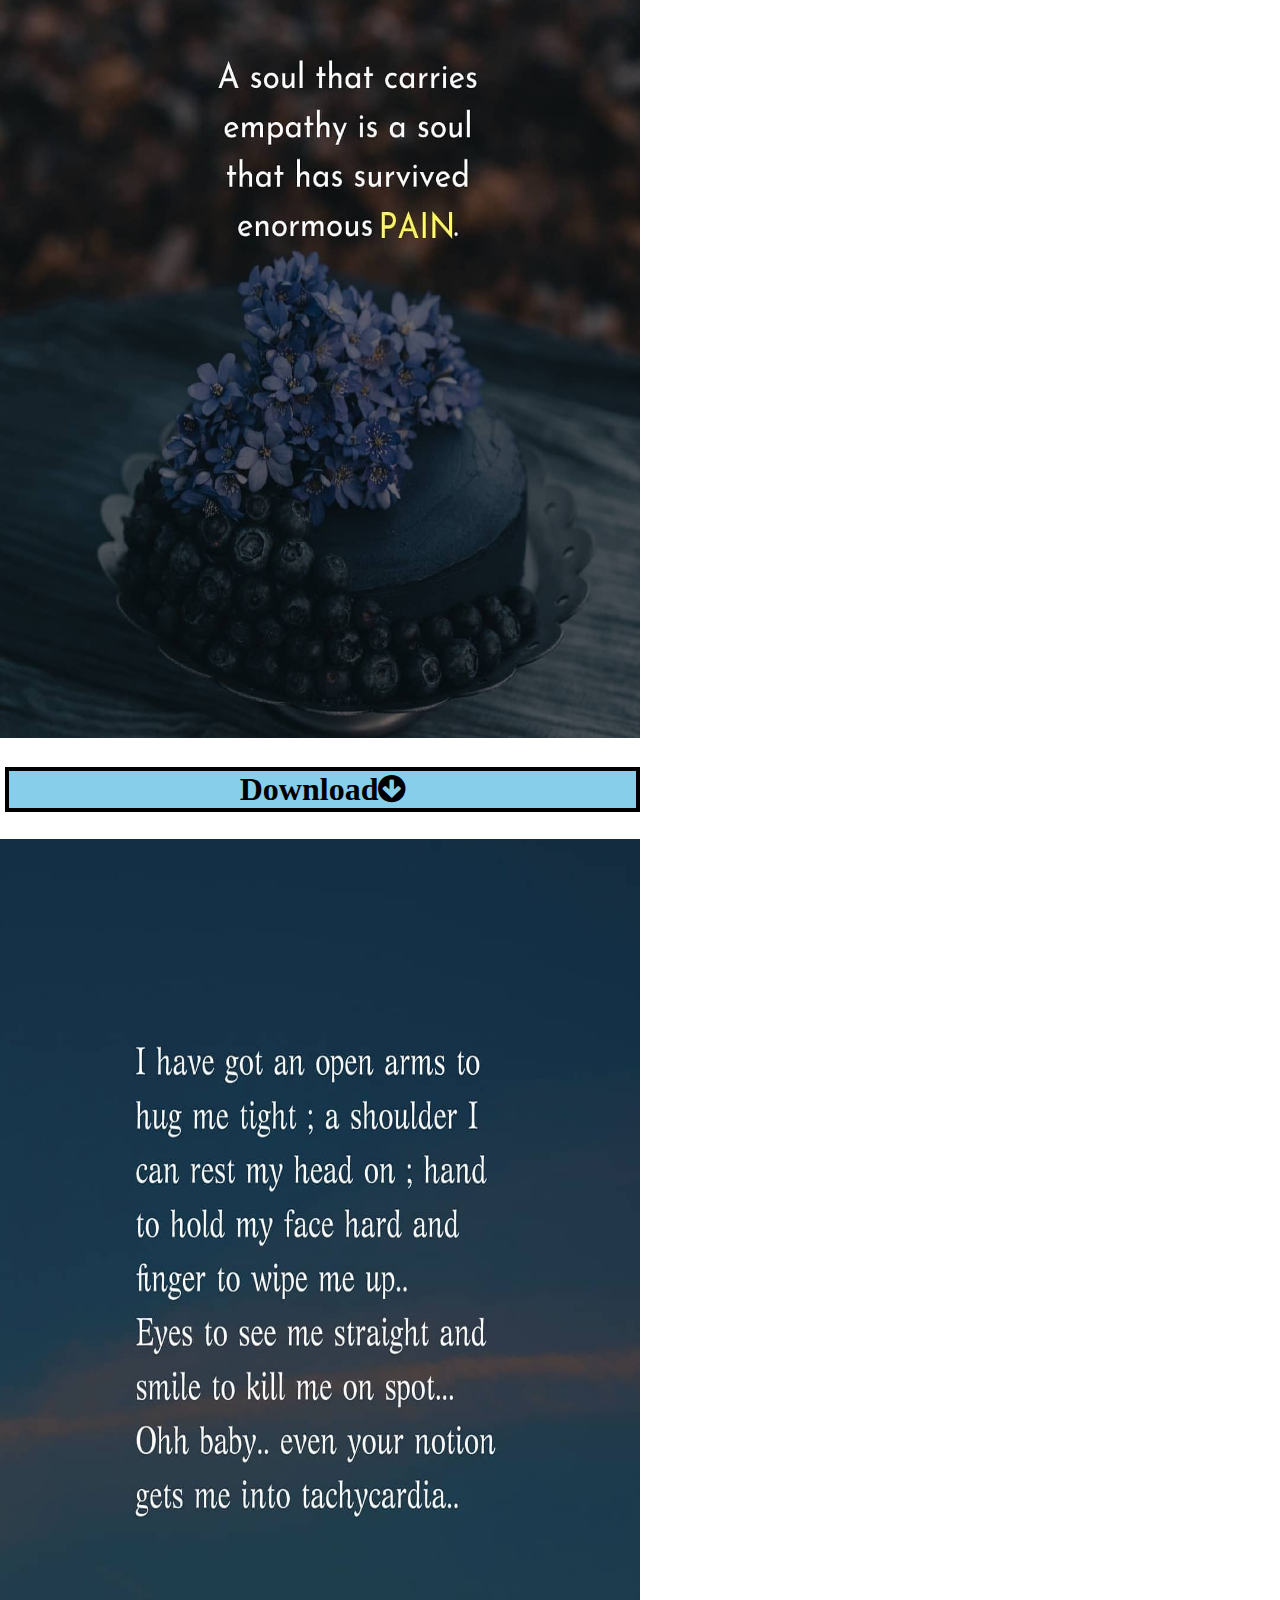
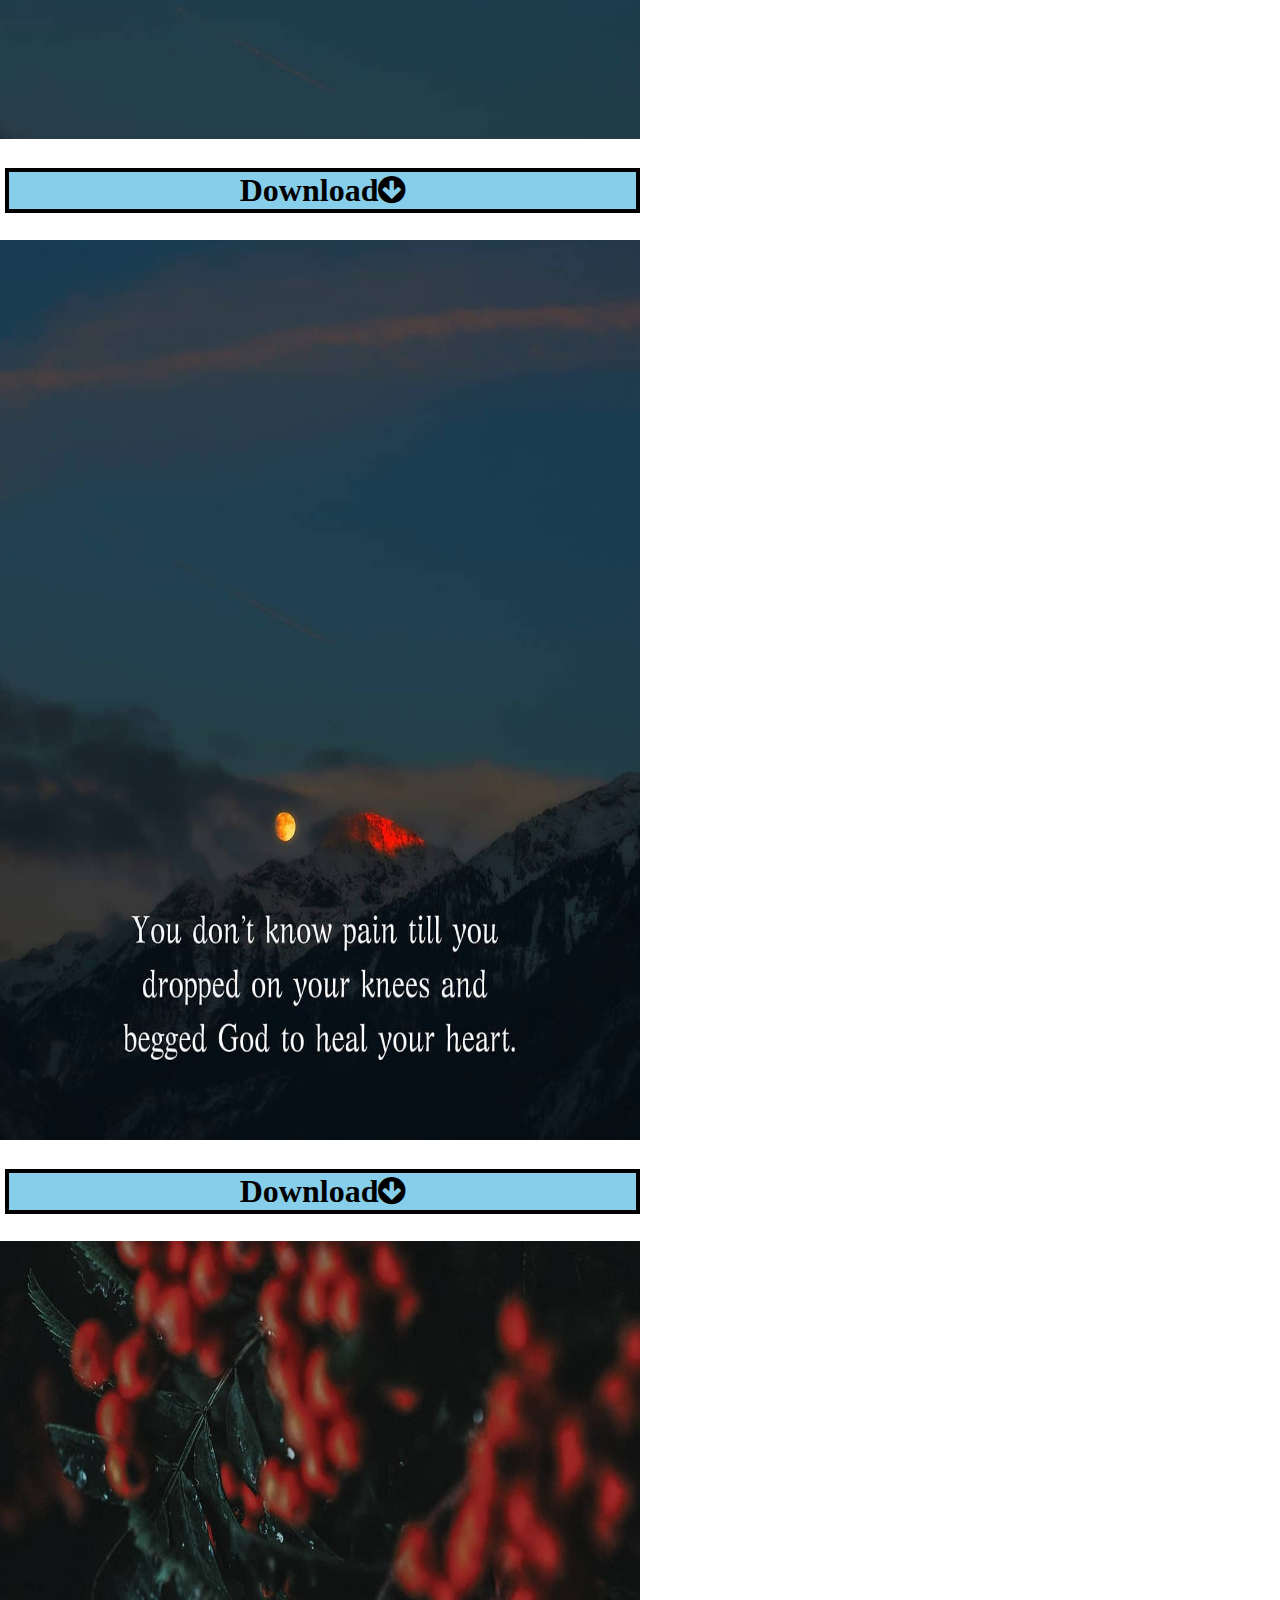
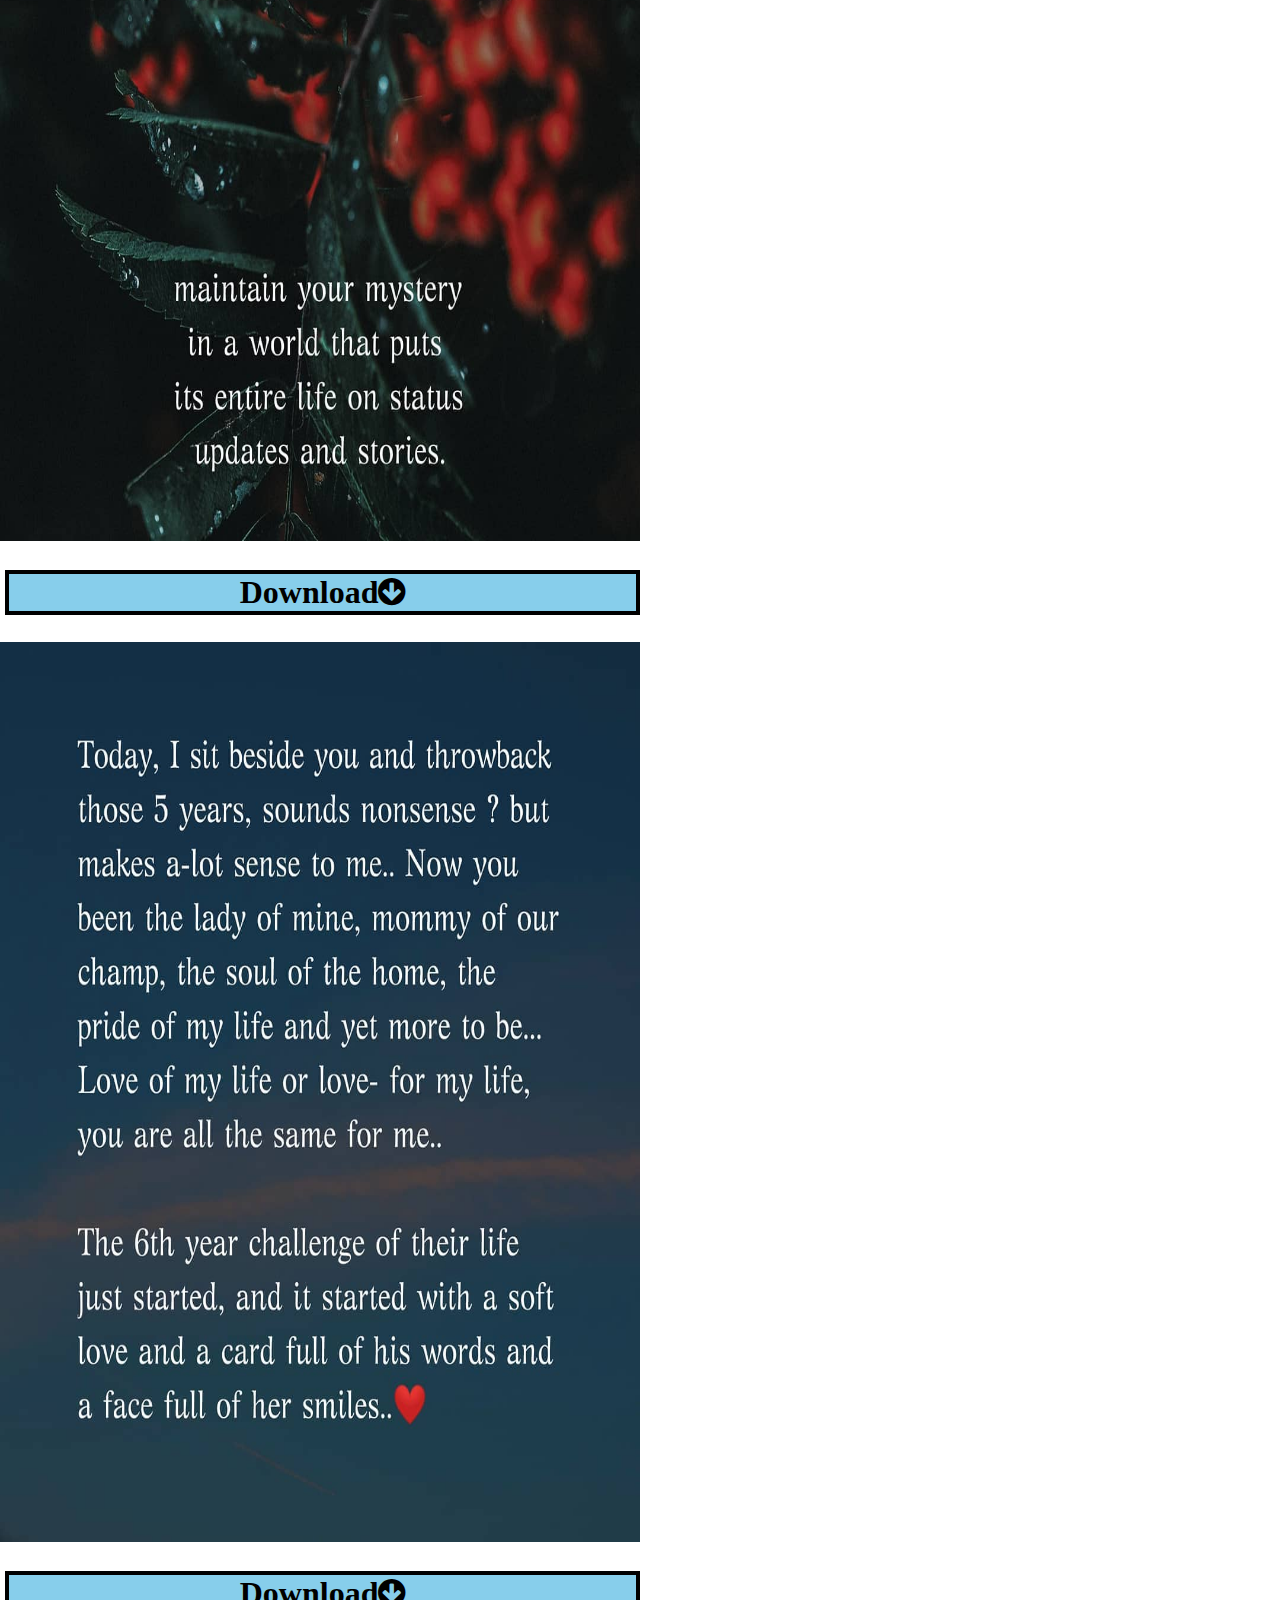
==== commit b9ea7586: "Update index.html" ====
--- a/index.html
+++ b/index.html
@@ -6,7 +6,7 @@
 	<link rel="stylesheet" type="text/css" href="https://stackpath.bootstrapcdn.com/font-awesome/4.7.0/css/font-awesome.min.css">
 </head>
 <body>
-	<div class="Nov2019">
+	<div class="nov2019">
 	<a href="2019Nov (1).jpg" download>
 <img src="2019Nov (1).jpg">
 	<h1>Download<i class="fa fa-arrow-circle-down" aria-hidden="true"></i></h1></a>
